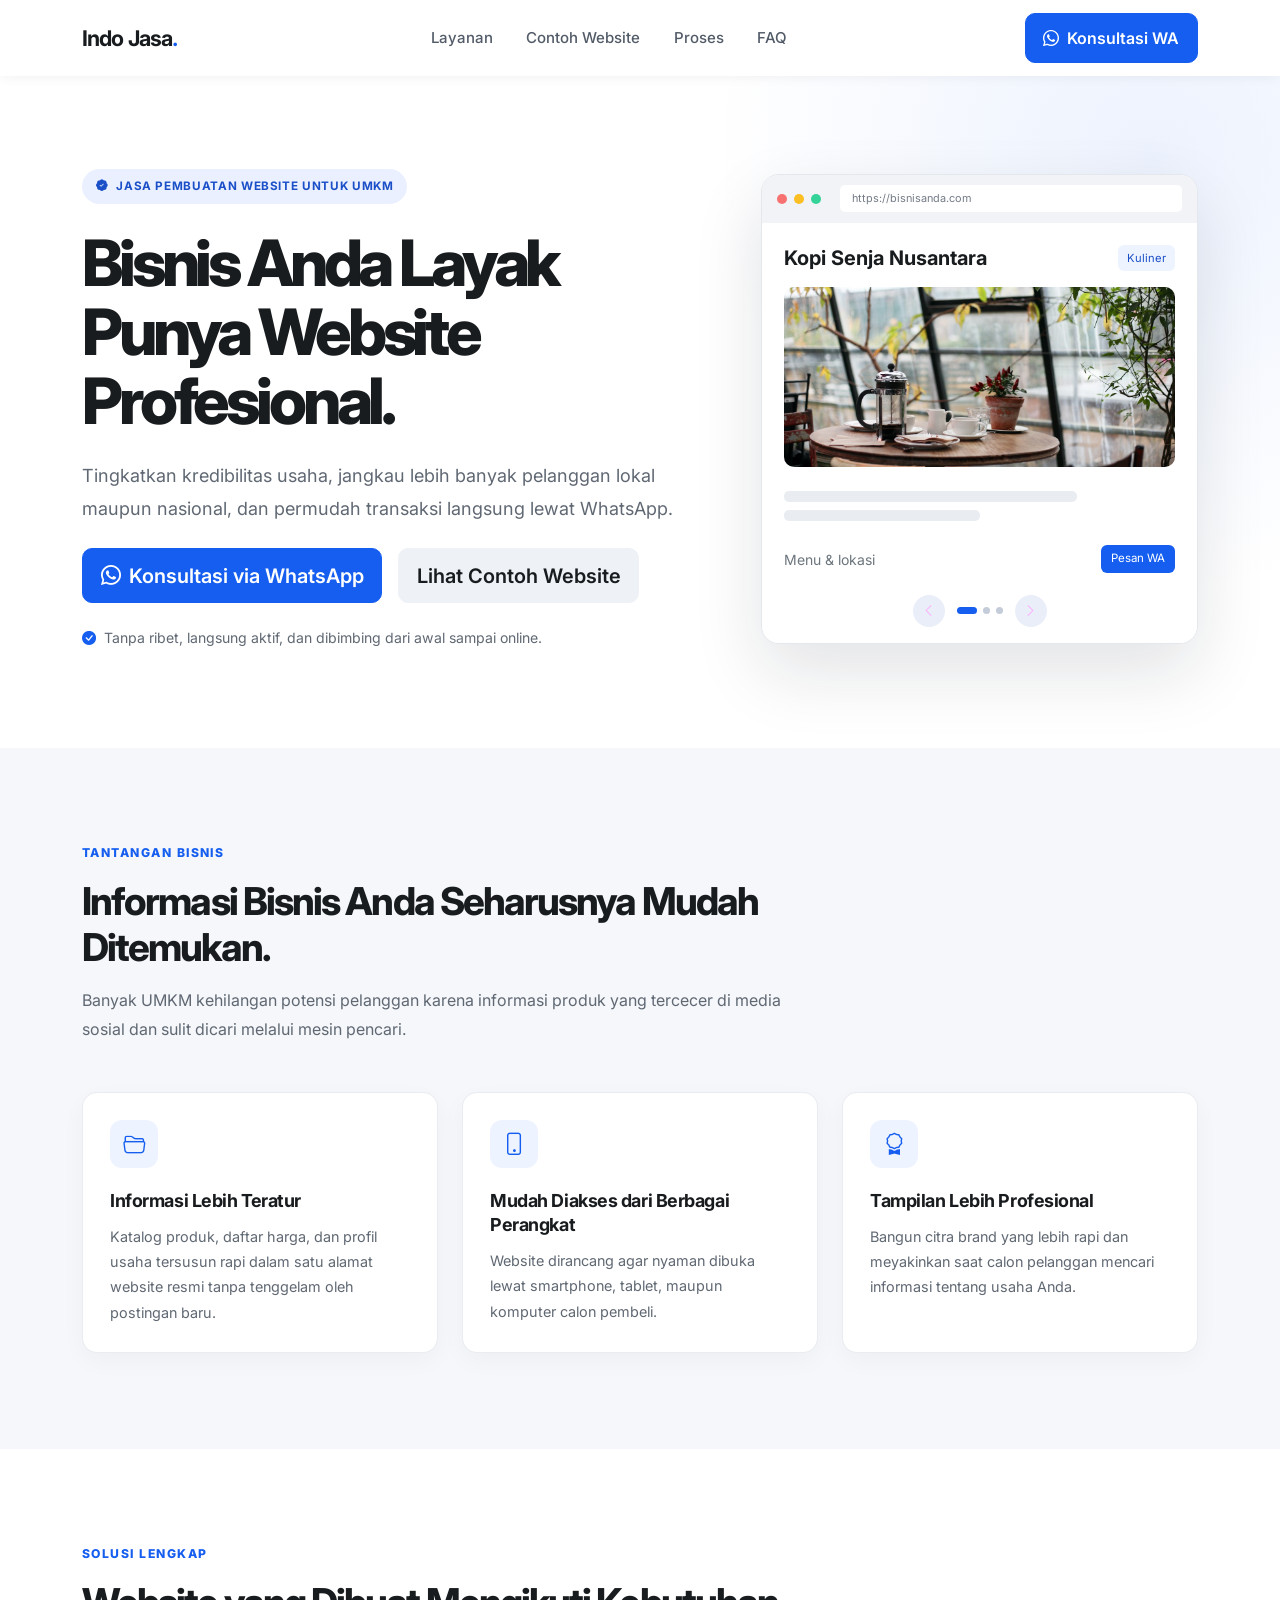
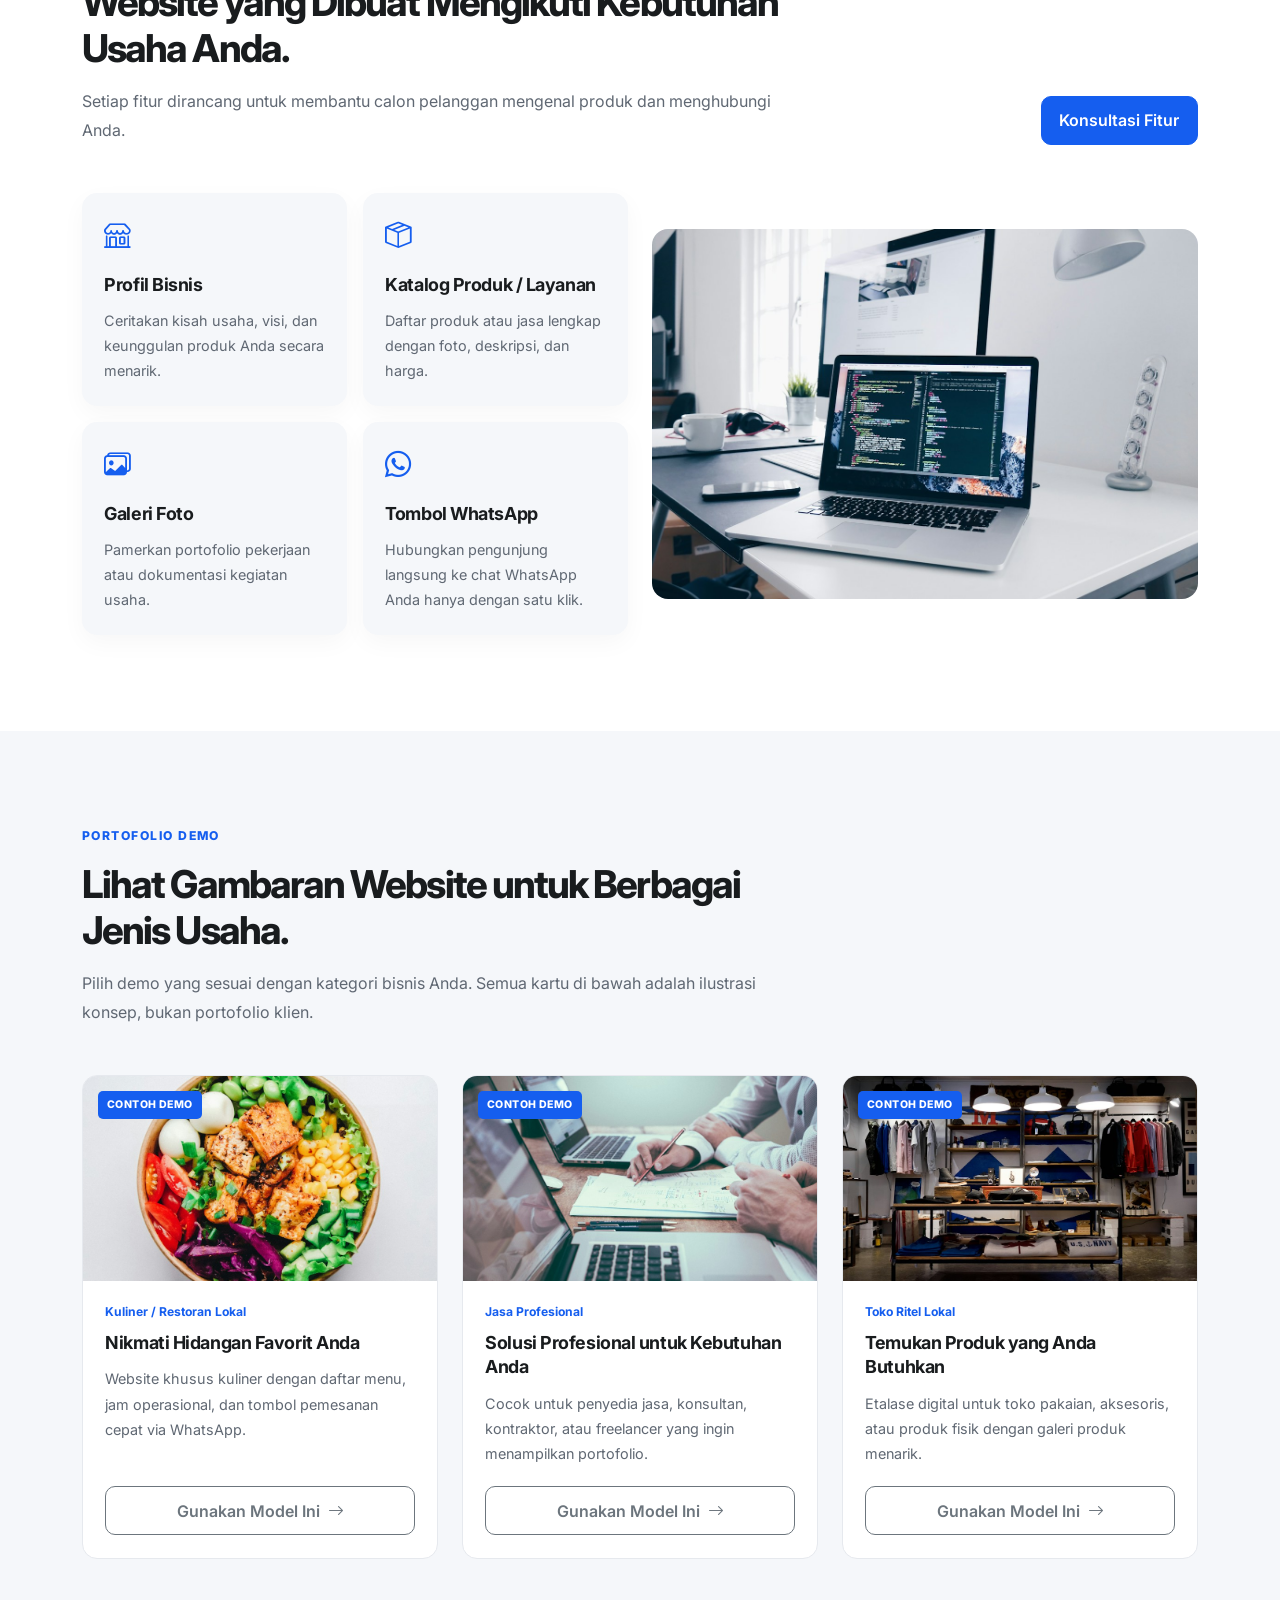
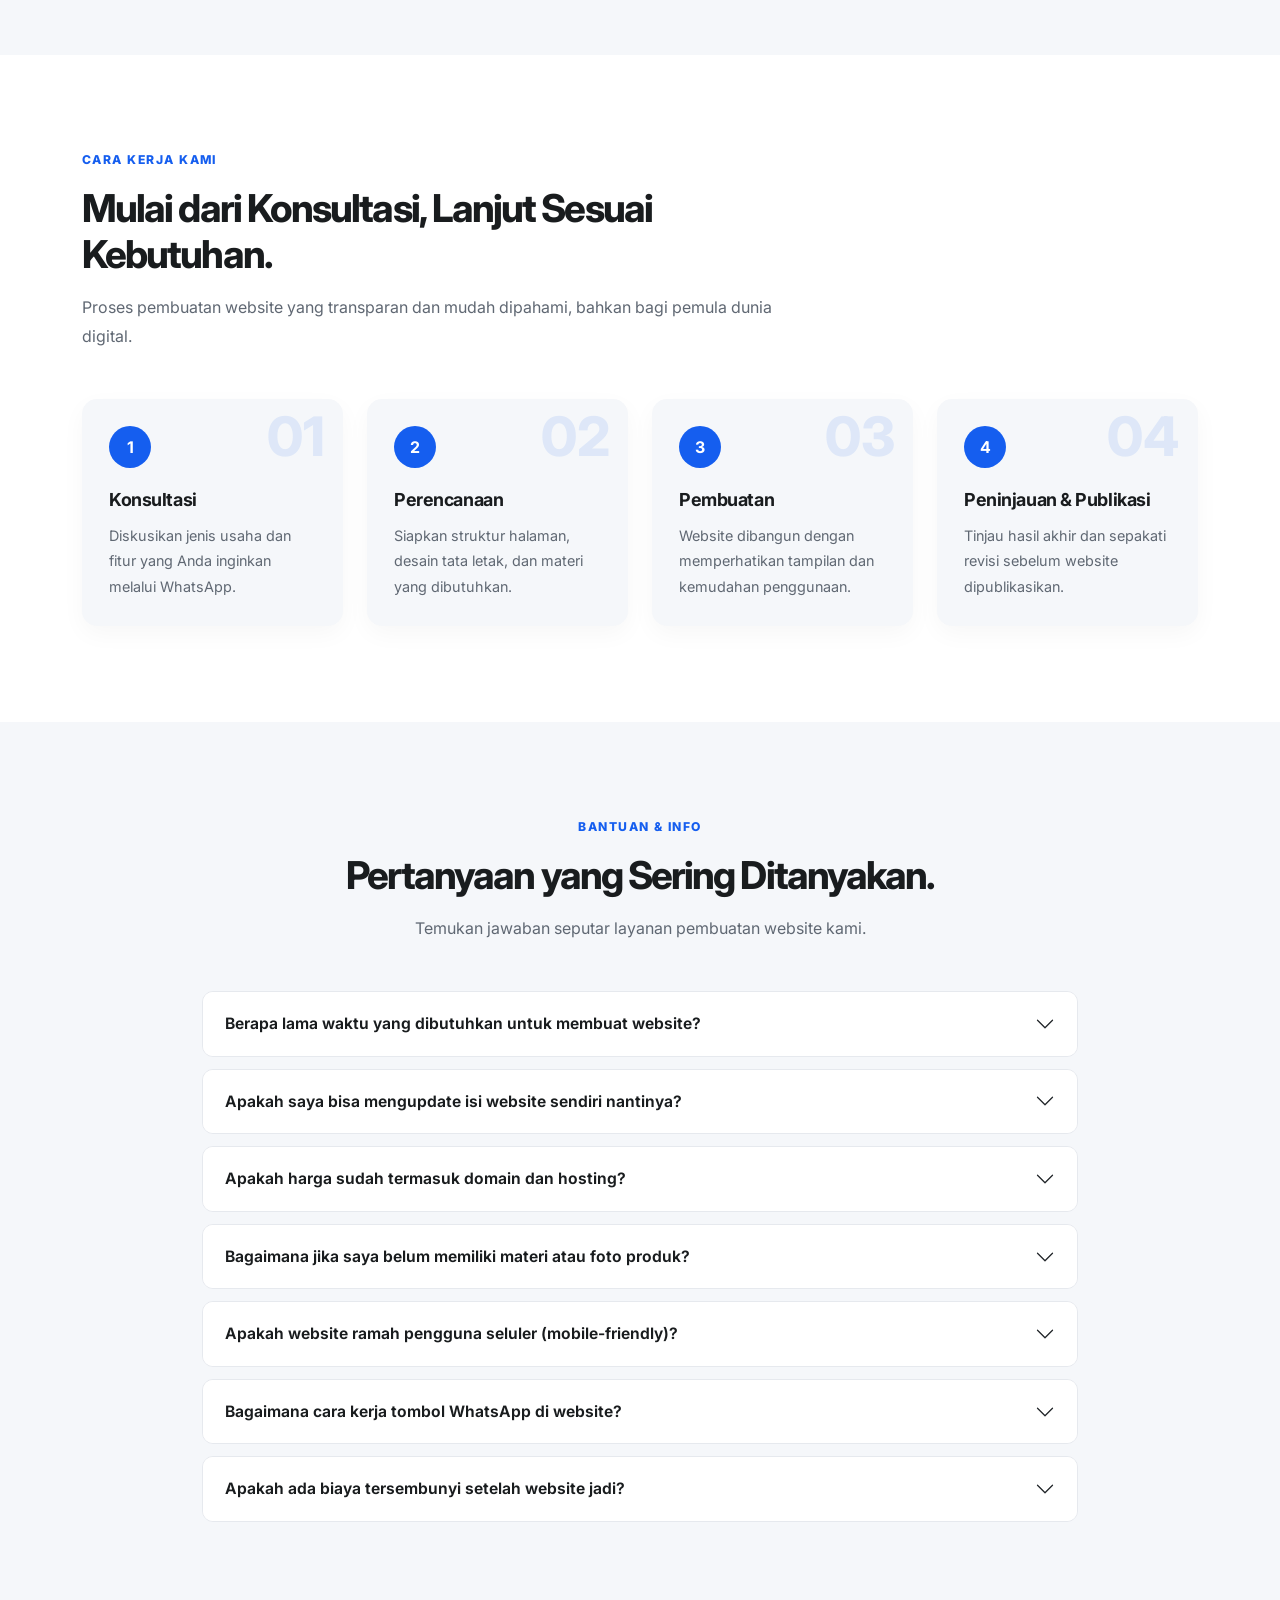
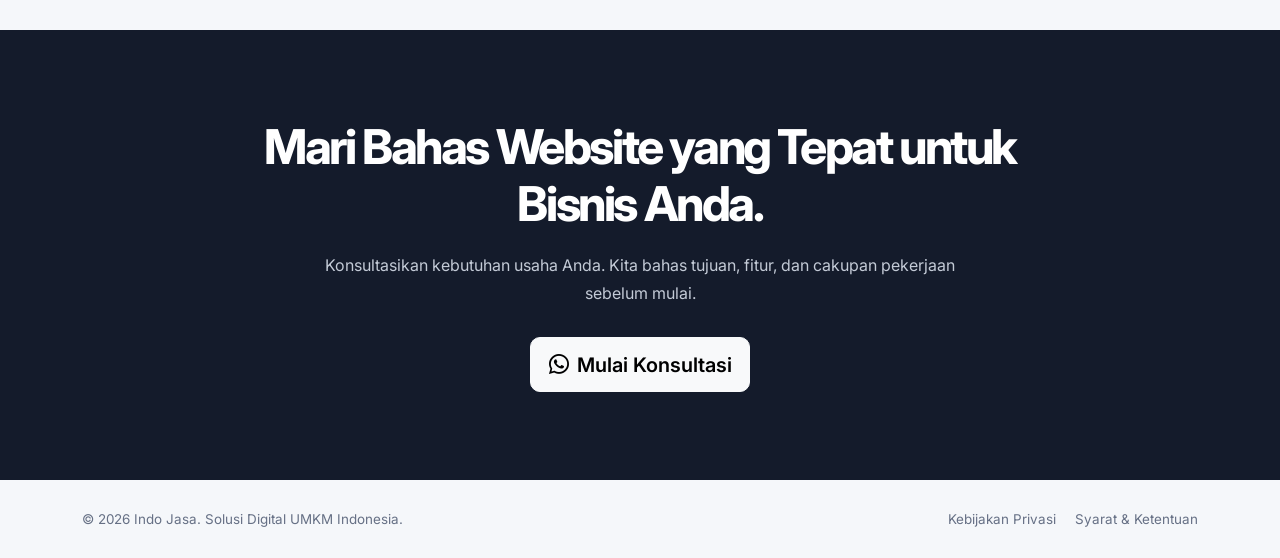
==== index.html @ eb21eb35 "Add INDOJASAWEB website" ====
<!doctype html>
<html lang="id">
<head>
  <meta charset="utf-8">
  <meta name="viewport" content="width=device-width, initial-scale=1">
  <meta name="description" content="Jasa pembuatan website profesional untuk UMKM dan bisnis lokal. Tampilkan profil usaha, katalog produk, dan terima pertanyaan pelanggan melalui WhatsApp.">
  <meta name="theme-color" content="#111827">
  <meta name="robots" content="index,follow">
  <title>Indo Jasa Website | Website Profesional untuk UMKM</title>
  <link rel="preconnect" href="https://fonts.googleapis.com">
  <link rel="preconnect" href="https://fonts.gstatic.com" crossorigin>
  <link href="https://fonts.googleapis.com/css2?family=Inter:wght@400;500;600;700;800&display=swap" rel="stylesheet">
  <link href="https://cdn.jsdelivr.net/npm/bootstrap@5.3.3/dist/css/bootstrap.min.css" rel="stylesheet">
  <link href="https://cdn.jsdelivr.net/npm/bootstrap-icons@1.11.3/font/bootstrap-icons.min.css" rel="stylesheet">
  <link href="assets/css/style.css" rel="stylesheet">
  <link href="assets/css/animations.css" rel="stylesheet">
</head>
<body>
  <nav class="navbar navbar-expand-lg fixed-top site-navbar">
    <div class="container">
      <a class="navbar-brand fw-bold" href="#beranda">Indo Jasa<span class="brand-dot">.</span></a>
      <button class="navbar-toggler" type="button" data-bs-toggle="collapse" data-bs-target="#mainNav" aria-controls="mainNav" aria-expanded="false" aria-label="Buka menu navigasi">
        <span class="navbar-toggler-icon"></span>
      </button>
      <div class="collapse navbar-collapse" id="mainNav">
        <ul class="navbar-nav mx-auto my-3 my-lg-0">
          <li class="nav-item"><a class="nav-link" href="#layanan">Layanan</a></li>
          <li class="nav-item"><a class="nav-link" href="#contoh-website">Contoh Website</a></li>
          <li class="nav-item"><a class="nav-link" href="#proses">Proses</a></li>
          <li class="nav-item"><a class="nav-link" href="#faq">FAQ</a></li>
        </ul>
        <a class="btn btn-primary-custom" href="#kontak" data-whatsapp="Halo Indo Jasa Website, saya ingin berkonsultasi tentang pembuatan website."><i class="bi bi-whatsapp me-2"></i>Konsultasi WA</a>
      </div>
    </div>
  </nav>

  <main>
    <section class="hero-section" id="beranda">
      <div class="container">
        <div class="row align-items-center g-5">
          <div class="col-lg-7">
            <div class="eyebrow mb-4"><i class="bi bi-patch-check-fill me-2"></i>JASA PEMBUATAN WEBSITE UNTUK UMKM</div>
            <h1 class="display-title mb-4">Bisnis Anda Layak Punya Website Profesional.</h1>
            <p class="lead-copy mb-4">Tingkatkan kredibilitas usaha, jangkau lebih banyak pelanggan lokal maupun nasional, dan permudah transaksi langsung lewat WhatsApp.</p>
            <div class="d-flex flex-column flex-sm-row gap-3">
              <a class="btn btn-primary-custom btn-lg" href="#kontak" data-whatsapp="Halo Indo Jasa Website, saya ingin berkonsultasi tentang pembuatan website untuk bisnis saya."><i class="bi bi-whatsapp me-2"></i>Konsultasi via WhatsApp</a>
              <a class="btn btn-light-custom btn-lg" href="#contoh-website">Lihat Contoh Website</a>
            </div>
            <p class="small-note mt-4 mb-0"><i class="bi bi-check-circle-fill me-2"></i>Tanpa ribet, langsung aktif, dan dibimbing dari awal sampai online.</p>
          </div>
          <div class="col-lg-5">
            <div class="browser-card">
              <div class="browser-top"><span></span><span></span><span></span><div class="browser-address">https://bisnisanda.com</div></div>
              <div id="heroShowcase" class="carousel slide carousel-fade hero-carousel" data-bs-ride="false" aria-label="Contoh tampilan website">
                <div class="carousel-inner">
                  <div class="carousel-item active">
                    <div class="business-preview">
                      <div class="d-flex align-items-center justify-content-between gap-2 mb-3"><h2 class="h5 fw-bold mb-0">Kopi Senja Nusantara</h2><span class="mini-tag">Kuliner</span></div>
                      <img class="preview-image" src="assets/images/hero/hero-coffee.jpg" alt="Contoh tampilan website kedai kopi" fetchpriority="high">
                      <div class="skeleton-line w-75 mt-4"></div><div class="skeleton-line w-50 mt-2"></div>
                      <div class="d-flex justify-content-between align-items-center mt-4 small text-secondary"><span>Menu & lokasi</span><span class="mini-button">Pesan WA</span></div>
                    </div>
                  </div>
                  <div class="carousel-item">
                    <div class="business-preview">
                      <div class="d-flex align-items-center justify-content-between gap-2 mb-3"><h2 class="h5 fw-bold mb-0">Ruang Karya Studio</h2><span class="mini-tag">Jasa</span></div>
                      <img class="preview-image" src="assets/images/services/website-workspace.jpg" alt="Contoh visual website jasa profesional" loading="lazy">
                      <div class="skeleton-line w-75 mt-4"></div><div class="skeleton-line w-50 mt-2"></div>
                      <div class="d-flex justify-content-between align-items-center mt-4 small text-secondary"><span>Profil & portofolio</span><span class="mini-button">Hubungi</span></div>
                    </div>
                  </div>
                  <div class="carousel-item">
                    <div class="business-preview">
                      <div class="d-flex align-items-center justify-content-between gap-2 mb-3"><h2 class="h5 fw-bold mb-0">Toko Pilihan</h2><span class="mini-tag">Ritel</span></div>
                      <img class="preview-image" src="assets/images/portfolio/demo-ritel.jpg" alt="Contoh visual website toko ritel" loading="lazy">
                      <div class="skeleton-line w-75 mt-4"></div><div class="skeleton-line w-50 mt-2"></div>
                      <div class="d-flex justify-content-between align-items-center mt-4 small text-secondary"><span>Katalog produk</span><span class="mini-button">Lihat Produk</span></div>
                    </div>
                  </div>
                </div>
                <div class="hero-carousel-controls" aria-label="Kontrol slide">
                  <button class="carousel-control-prev" type="button" data-bs-target="#heroShowcase" data-bs-slide="prev" aria-label="Slide sebelumnya"><span class="carousel-control-prev-icon" aria-hidden="true"></span></button>
                  <div class="carousel-indicators">
                    <button type="button" data-bs-target="#heroShowcase" data-bs-slide-to="0" class="active" aria-current="true" aria-label="Slide 1"></button>
                    <button type="button" data-bs-target="#heroShowcase" data-bs-slide-to="1" aria-label="Slide 2"></button>
                    <button type="button" data-bs-target="#heroShowcase" data-bs-slide-to="2" aria-label="Slide 3"></button>
                  </div>
                  <button class="carousel-control-next" type="button" data-bs-target="#heroShowcase" data-bs-slide="next" aria-label="Slide berikutnya"><span class="carousel-control-next-icon" aria-hidden="true"></span></button>
                </div>
              </div>
            </div>
          </div>
        </div>
      </div>
    </section>

    <section class="section section-muted" id="masalah">
      <div class="container">
        <div class="section-heading mb-5">
          <span class="section-kicker">TANTANGAN BISNIS</span>
          <h2>Informasi Bisnis Anda Seharusnya Mudah Ditemukan.</h2>
          <p>Banyak UMKM kehilangan potensi pelanggan karena informasi produk yang tercecer di media sosial dan sulit dicari melalui mesin pencari.</p>
        </div>
        <div class="row g-4">
          <div class="col-md-4"><article class="feature-card h-100"><div class="feature-icon"><i class="bi bi-folder2-open"></i></div><h3>Informasi Lebih Teratur</h3><p>Katalog produk, daftar harga, dan profil usaha tersusun rapi dalam satu alamat website resmi tanpa tenggelam oleh postingan baru.</p></article></div>
          <div class="col-md-4"><article class="feature-card h-100"><div class="feature-icon"><i class="bi bi-phone"></i></div><h3>Mudah Diakses dari Berbagai Perangkat</h3><p>Website dirancang agar nyaman dibuka lewat smartphone, tablet, maupun komputer calon pembeli.</p></article></div>
          <div class="col-md-4"><article class="feature-card h-100"><div class="feature-icon"><i class="bi bi-award"></i></div><h3>Tampilan Lebih Profesional</h3><p>Bangun citra brand yang lebih rapi dan meyakinkan saat calon pelanggan mencari informasi tentang usaha Anda.</p></article></div>
        </div>
      </div>
    </section>

    <section class="section" id="layanan">
      <div class="container">
        <div class="d-flex flex-column flex-md-row justify-content-between align-items-md-end gap-4 mb-5">
          <div class="section-heading mb-0"><span class="section-kicker">SOLUSI LENGKAP</span><h2>Website yang Dibuat Mengikuti Kebutuhan Usaha Anda.</h2><p>Setiap fitur dirancang untuk membantu calon pelanggan mengenal produk dan menghubungi Anda.</p></div>
          <a class="btn btn-primary-custom flex-shrink-0" href="#kontak" data-whatsapp="Halo Indo Jasa, saya ingin tahu lebih lanjut tentang fitur pembuatan website.">Konsultasi Fitur</a>
        </div>
        <div class="row align-items-center g-4">
          <div class="col-lg-6"><div class="row g-3">
            <div class="col-sm-6"><article class="service-card h-100"><i class="bi bi-shop"></i><h3>Profil Bisnis</h3><p>Ceritakan kisah usaha, visi, dan keunggulan produk Anda secara menarik.</p></article></div>
            <div class="col-sm-6"><article class="service-card h-100"><i class="bi bi-box-seam"></i><h3>Katalog Produk / Layanan</h3><p>Daftar produk atau jasa lengkap dengan foto, deskripsi, dan harga.</p></article></div>
            <div class="col-sm-6"><article class="service-card h-100"><i class="bi bi-images"></i><h3>Galeri Foto</h3><p>Pamerkan portofolio pekerjaan atau dokumentasi kegiatan usaha.</p></article></div>
            <div class="col-sm-6"><article class="service-card h-100"><i class="bi bi-whatsapp"></i><h3>Tombol WhatsApp</h3><p>Hubungkan pengunjung langsung ke chat WhatsApp Anda hanya dengan satu klik.</p></article></div>
          </div></div>
          <div class="col-lg-6"><div class="service-image-wrap"><img src="assets/images/services/website-workspace.jpg" alt="Laptop menampilkan pekerjaan pengembangan website" loading="lazy"></div></div>
        </div>
      </div>
    </section>

    <section class="section section-muted" id="contoh-website">
      <div class="container">
        <div class="section-heading mb-5"><span class="section-kicker">PORTOFOLIO DEMO</span><h2>Lihat Gambaran Website untuk Berbagai Jenis Usaha.</h2><p>Pilih demo yang sesuai dengan kategori bisnis Anda. Semua kartu di bawah adalah ilustrasi konsep, bukan portofolio klien.</p></div>
        <div class="row g-4">
          <div class="col-md-6 col-lg-4"><article class="demo-card h-100"><div class="demo-image"><img src="assets/images/portfolio/demo-kuliner.jpg" alt="Hidangan makanan untuk contoh website kuliner" loading="lazy"><span class="demo-label">CONTOH DEMO</span></div><div class="demo-body"><span class="demo-category">Kuliner / Restoran Lokal</span><h3>Nikmati Hidangan Favorit Anda</h3><p>Website khusus kuliner dengan daftar menu, jam operasional, dan tombol pemesanan cepat via WhatsApp.</p><a class="btn btn-outline-secondary w-100 mt-auto" href="#kontak" data-whatsapp="Halo, saya tertarik membuat website untuk usaha Kuliner / Restoran saya.">Gunakan Model Ini <i class="bi bi-arrow-right ms-1"></i></a></div></article></div>
          <div class="col-md-6 col-lg-4"><article class="demo-card h-100"><div class="demo-image"><img src="assets/images/portfolio/demo-jasa.jpg" alt="Meja kerja profesional untuk contoh website jasa" loading="lazy"><span class="demo-label">CONTOH DEMO</span></div><div class="demo-body"><span class="demo-category">Jasa Profesional</span><h3>Solusi Profesional untuk Kebutuhan Anda</h3><p>Cocok untuk penyedia jasa, konsultan, kontraktor, atau freelancer yang ingin menampilkan portofolio.</p><a class="btn btn-outline-secondary w-100 mt-auto" href="#kontak" data-whatsapp="Halo, saya tertarik membuat website untuk usaha Jasa Profesional saya.">Gunakan Model Ini <i class="bi bi-arrow-right ms-1"></i></a></div></article></div>
          <div class="col-md-6 col-lg-4"><article class="demo-card h-100"><div class="demo-image"><img src="assets/images/portfolio/demo-ritel.jpg" alt="Interior toko pakaian untuk contoh website ritel" loading="lazy"><span class="demo-label">CONTOH DEMO</span></div><div class="demo-body"><span class="demo-category">Toko Ritel Lokal</span><h3>Temukan Produk yang Anda Butuhkan</h3><p>Etalase digital untuk toko pakaian, aksesoris, atau produk fisik dengan galeri produk menarik.</p><a class="btn btn-outline-secondary w-100 mt-auto" href="#kontak" data-whatsapp="Halo, saya tertarik membuat website untuk usaha Toko Ritel Lokal saya.">Gunakan Model Ini <i class="bi bi-arrow-right ms-1"></i></a></div></article></div>
        </div>
      </div>
    </section>

    <section class="section" id="proses">
      <div class="container">
        <div class="section-heading mb-5"><span class="section-kicker">CARA KERJA KAMI</span><h2>Mulai dari Konsultasi, Lanjut Sesuai Kebutuhan.</h2><p>Proses pembuatan website yang transparan dan mudah dipahami, bahkan bagi pemula dunia digital.</p></div>
        <div class="row g-4">
          <div class="col-sm-6 col-lg-3"><article class="process-card h-100"><span class="process-number">01</span><div class="step-icon">1</div><h3>Konsultasi</h3><p>Diskusikan jenis usaha dan fitur yang Anda inginkan melalui WhatsApp.</p></article></div>
          <div class="col-sm-6 col-lg-3"><article class="process-card h-100"><span class="process-number">02</span><div class="step-icon">2</div><h3>Perencanaan</h3><p>Siapkan struktur halaman, desain tata letak, dan materi yang dibutuhkan.</p></article></div>
          <div class="col-sm-6 col-lg-3"><article class="process-card h-100"><span class="process-number">03</span><div class="step-icon">3</div><h3>Pembuatan</h3><p>Website dibangun dengan memperhatikan tampilan dan kemudahan penggunaan.</p></article></div>
          <div class="col-sm-6 col-lg-3"><article class="process-card h-100"><span class="process-number">04</span><div class="step-icon">4</div><h3>Peninjauan & Publikasi</h3><p>Tinjau hasil akhir dan sepakati revisi sebelum website dipublikasikan.</p></article></div>
        </div>
      </div>
    </section>

    <section class="section section-muted" id="faq">
      <div class="container faq-container">
        <div class="section-heading text-center mx-auto mb-5"><span class="section-kicker">BANTUAN & INFO</span><h2>Pertanyaan yang Sering Ditanyakan.</h2><p>Temukan jawaban seputar layanan pembuatan website kami.</p></div>
        <div class="accordion custom-accordion" id="faqAccordion">
          <div class="accordion-item"><h3 class="accordion-header"><button class="accordion-button collapsed" type="button" data-bs-toggle="collapse" data-bs-target="#faqOne" aria-expanded="false" aria-controls="faqOne">Berapa lama waktu yang dibutuhkan untuk membuat website?</button></h3><div id="faqOne" class="accordion-collapse collapse" data-bs-parent="#faqAccordion"><div class="accordion-body">Waktu pengerjaan dapat berbeda tergantung kelengkapan materi seperti foto dan teks serta kerumitan fitur yang diminta. Estimasi final akan disampaikan saat konsultasi.</div></div></div>
          <div class="accordion-item"><h3 class="accordion-header"><button class="accordion-button collapsed" type="button" data-bs-toggle="collapse" data-bs-target="#faqTwo" aria-expanded="false" aria-controls="faqTwo">Apakah saya bisa mengupdate isi website sendiri nantinya?</button></h3><div id="faqTwo" class="accordion-collapse collapse" data-bs-parent="#faqAccordion"><div class="accordion-body">Bisa atau tidaknya pengelolaan mandiri bergantung pada jenis website dan sistem yang disepakati. Bahas kebutuhan ini sebelum pengerjaan dimulai.</div></div></div>
          <div class="accordion-item"><h3 class="accordion-header"><button class="accordion-button collapsed" type="button" data-bs-toggle="collapse" data-bs-target="#faqThree" aria-expanded="false" aria-controls="faqThree">Apakah harga sudah termasuk domain dan hosting?</button></h3><div id="faqThree" class="accordion-collapse collapse" data-bs-parent="#faqAccordion"><div class="accordion-body">Cakupan domain, hosting, dan biaya perpanjangan mengikuti paket yang ditawarkan. Minta rincian biaya sebelum menyetujui pengerjaan.</div></div></div>
          <div class="accordion-item"><h3 class="accordion-header"><button class="accordion-button collapsed" type="button" data-bs-toggle="collapse" data-bs-target="#faqFour" aria-expanded="false" aria-controls="faqFour">Bagaimana jika saya belum memiliki materi atau foto produk?</button></h3><div id="faqFour" class="accordion-collapse collapse" data-bs-parent="#faqAccordion"><div class="accordion-body">Materi yang tersedia bisa dibahas saat konsultasi. Pastikan penggunaan foto dan teks memiliki izin yang sesuai dan mencerminkan bisnis Anda.</div></div></div>
          <div class="accordion-item"><h3 class="accordion-header"><button class="accordion-button collapsed" type="button" data-bs-toggle="collapse" data-bs-target="#faqFive" aria-expanded="false" aria-controls="faqFive">Apakah website ramah pengguna seluler (mobile-friendly)?</button></h3><div id="faqFive" class="accordion-collapse collapse" data-bs-parent="#faqAccordion"><div class="accordion-body">Desain halaman ini menggunakan grid responsif Bootstrap agar susunan konten menyesuaikan ukuran layar. Hasil akhir tetap perlu diuji di perangkat target.</div></div></div>
          <div class="accordion-item"><h3 class="accordion-header"><button class="accordion-button collapsed" type="button" data-bs-toggle="collapse" data-bs-target="#faqSix" aria-expanded="false" aria-controls="faqSix">Bagaimana cara kerja tombol WhatsApp di website?</button></h3><div id="faqSix" class="accordion-collapse collapse" data-bs-parent="#faqAccordion"><div class="accordion-body">Tombol akan membuka WhatsApp dengan pesan awal setelah nomor bisnis yang valid dikonfigurasi di file JavaScript.</div></div></div>
          <div class="accordion-item"><h3 class="accordion-header"><button class="accordion-button collapsed" type="button" data-bs-toggle="collapse" data-bs-target="#faqSeven" aria-expanded="false" aria-controls="faqSeven">Apakah ada biaya tersembunyi setelah website jadi?</button></h3><div id="faqSeven" class="accordion-collapse collapse" data-bs-parent="#faqAccordion"><div class="accordion-body">Rincian biaya, dukungan, dan perpanjangan perlu disepakati secara tertulis sebelum proyek dimulai agar tidak ada salah paham.</div></div></div>
        </div>
      </div>
    </section>

    <section class="contact-section" id="kontak">
      <div class="container text-center">
        <h2>Mari Bahas Website yang Tepat untuk Bisnis Anda.</h2>
        <p>Konsultasikan kebutuhan usaha Anda. Kita bahas tujuan, fitur, dan cakupan pekerjaan sebelum mulai.</p>
        <a class="btn btn-light btn-lg" href="#" data-whatsapp="Halo Indo Jasa, saya ingin mulai berkonsultasi mengenai pembuatan website bisnis saya."><i class="bi bi-whatsapp me-2"></i>Mulai Konsultasi</a>
      </div>
    </section>
  </main>

  <footer class="site-footer">
    <div class="container d-flex flex-column flex-md-row justify-content-between align-items-center gap-3">
      <p class="mb-0">© <span id="current-year"></span> Indo Jasa. Solusi Digital UMKM Indonesia.</p>
      <div class="footer-links"><span>Kebijakan Privasi</span><span>Syarat &amp; Ketentuan</span></div>
    </div>
  </footer>

  <script src="https://cdn.jsdelivr.net/npm/bootstrap@5.3.3/dist/js/bootstrap.bundle.min.js"></script>
  <script src="assets/js/main.js"></script>
  <script src="assets/js/carousel.js"></script>
  <script src="assets/js/animations.js"></script>
</body>
</html>
---- assets/css/style.css ----
:root{--ink:#191c1e;--muted:#606873;--blue:#155eef;--blue-dark:#1049bd;--pale:#f3f5f8;--line:#e6e9ee;--navy:#141b2b}
*{box-sizing:border-box}html{scroll-behavior:smooth;scroll-padding-top:90px}body{font-family:Inter,system-ui,sans-serif;color:var(--ink);padding-top:76px}section[id]{scroll-margin-top:90px}.site-navbar{background:rgba(255,255,255,.92);backdrop-filter:blur(18px);box-shadow:0 1px 12px rgba(16,24,40,.06);min-height:76px}.navbar-brand{font-size:1.35rem;letter-spacing:-.04em;color:var(--ink)}.brand-dot{color:var(--blue)}.navbar-nav{gap:1.1rem}.navbar-nav .nav-link{font-size:.94rem;font-weight:500;color:#525b68}.navbar-nav .nav-link:hover{color:var(--blue)}.navbar-toggler{border:0;box-shadow:none!important}.btn{border-radius:10px;font-weight:600;padding:.72rem 1.1rem}.btn-primary-custom{background:var(--blue);color:#fff;border:1px solid var(--blue)}.btn-primary-custom:hover,.btn-primary-custom:focus{background:var(--blue-dark);border-color:var(--blue-dark);color:#fff}.btn-light-custom{background:#eef1f5;border:1px solid #eef1f5;color:var(--ink)}.btn-light-custom:hover{background:#e1e6ed;color:var(--ink)}.hero-section{padding:5.8rem 0 6.2rem;background:radial-gradient(circle at 90% 12%,rgba(21,94,239,.08),transparent 34%),#fff}.eyebrow{display:inline-flex;align-items:center;background:#eaf0ff;color:#1b4fc8;padding:.55rem .85rem;border-radius:999px;font-size:.73rem;font-weight:700;letter-spacing:.055em}.display-title{font-size:clamp(2.55rem,5vw,4.35rem);line-height:1.08;letter-spacing:-.065em;font-weight:800;max-width:780px}.lead-copy{font-size:1.13rem;line-height:1.8;color:var(--muted);max-width:620px}.small-note{color:var(--muted);font-size:.88rem}.small-note i{color:var(--blue)}.browser-card{background:white;border:1px solid #e4e7ec;border-radius:18px;overflow:hidden;box-shadow:0 28px 70px rgba(17,24,39,.12);transform:rotate(.5deg)}.browser-top{height:48px;background:#f1f3f6;display:flex;align-items:center;gap:7px;padding:0 15px}.browser-top>span{width:10px;height:10px;border-radius:50%;background:#f87171}.browser-top>span:nth-child(2){background:#fbbf24}.browser-top>span:nth-child(3){background:#34d399}.browser-address{margin-left:12px;background:white;color:#737b87;border-radius:5px;padding:5px 12px;font-size:.68rem;flex:1}.business-preview{padding:22px}.mini-tag{background:#edf3ff;color:#1b4fc8;padding:5px 9px;border-radius:6px;font-size:.7rem;white-space:nowrap}.preview-image{width:100%;height:180px;object-fit:cover;border-radius:10px}.skeleton-line{height:11px;background:#e9edf2;border-radius:5px}.mini-button{background:var(--blue);color:#fff;padding:5px 10px;border-radius:6px;font-size:.72rem}.section{padding:6rem 0}.section-muted{background:#f5f7fa}.section-heading{max-width:700px}.section-kicker{display:block;color:var(--blue);font-size:.76rem;font-weight:800;letter-spacing:.12em;margin-bottom:1rem}.section-heading h2{font-size:clamp(1.9rem,3vw,2.65rem);font-weight:750;letter-spacing:-.05em;line-height:1.2;margin-bottom:1rem}.section-heading p{font-size:1rem;line-height:1.8;color:var(--muted);margin-bottom:0}.feature-card,.service-card,.process-card{background:#fff;border:1px solid rgba(230,233,238,.85);border-radius:15px;padding:1.7rem;box-shadow:0 8px 24px rgba(17,24,39,.035)}.feature-icon{width:48px;height:48px;border-radius:12px;background:#edf3ff;color:var(--blue);display:grid;place-items:center;font-size:1.4rem;margin-bottom:1.3rem}.feature-card h3,.service-card h3,.process-card h3,.demo-body h3{font-size:1.12rem;font-weight:700;letter-spacing:-.025em;line-height:1.35;margin-bottom:.7rem}.feature-card p,.service-card p,.process-card p,.demo-body p{font-size:.9rem;line-height:1.75;color:var(--muted);margin-bottom:0}.service-card{background:#f5f7fa;border:0;padding:1.4rem}.service-card>i{font-size:1.65rem;color:var(--blue);display:inline-block;margin-bottom:1.1rem}.service-image-wrap{border-radius:16px;overflow:hidden;min-height:370px;background:#e9edf2}.service-image-wrap img{width:100%;height:100%;min-height:370px;object-fit:cover;display:block}.demo-card{background:white;border:1px solid var(--line);border-radius:15px;overflow:hidden;display:flex;flex-direction:column;transition:transform .2s ease,box-shadow .2s ease}.demo-card:hover{transform:translateY(-4px);box-shadow:0 16px 36px rgba(17,24,39,.09)}.demo-image{height:205px;position:relative;background:#e8ecf1}.demo-image img{width:100%;height:100%;object-fit:cover}.demo-label{position:absolute;left:15px;top:15px;background:var(--blue);color:white;border-radius:5px;padding:6px 9px;font-size:.66rem;font-weight:800;letter-spacing:.04em}.demo-body{padding:1.4rem;display:flex;flex-direction:column;align-items:stretch;flex:1}.demo-category{font-size:.76rem;color:var(--blue);font-weight:700;margin-bottom:.6rem}.demo-body p{margin-bottom:1.25rem;flex:1}.process-card{position:relative;background:#f5f7fa;border:0;overflow:hidden}.process-number{position:absolute;right:18px;top:10px;font-size:3.4rem;line-height:1;font-weight:800;color:rgba(21,94,239,.1)}.step-icon{position:relative;display:grid;place-items:center;width:42px;height:42px;border-radius:50%;background:var(--blue);color:white;font-weight:700;margin-bottom:1.25rem}.faq-container{max-width:900px}.custom-accordion .accordion-item{border:1px solid var(--line);border-radius:11px!important;overflow:hidden;margin-bottom:12px;background:#fff}.custom-accordion .accordion-button{font-size:.98rem;font-weight:650;line-height:1.5;padding:1.25rem 1.4rem;box-shadow:none!important;background:white;color:var(--ink)}.custom-accordion .accordion-button:not(.collapsed){color:var(--blue);background:#fff}.custom-accordion .accordion-body{color:var(--muted);line-height:1.8;padding:0 1.4rem 1.35rem}.contact-section{padding:5.5rem 0;background:var(--navy);color:white}.contact-section h2{font-size:clamp(2rem,4vw,3rem);font-weight:750;letter-spacing:-.05em;max-width:800px;margin:0 auto 1.1rem}.contact-section p{max-width:640px;margin:0 auto 1.8rem;color:#c3cad6;line-height:1.8}.site-footer{padding:1.8rem 0;background:#f5f7fa;color:#667085;font-size:.84rem}.footer-links{display:flex;gap:1.2rem}.footer-links span{color:#667085}@media(max-width:767.98px){body{padding-top:70px}.site-navbar{min-height:70px}.hero-section{padding:4rem 0}.section{padding:4.2rem 0}.display-title{font-size:clamp(2.35rem,10vw,3.2rem)}.lead-copy{font-size:1rem}.browser-card{transform:none}.preview-image{height:160px}.service-image-wrap,.service-image-wrap img{min-height:260px}.contact-section{padding:4.3rem 0}}@media(prefers-reduced-motion:reduce){html{scroll-behavior:auto}*,*::before,*::after{transition:none!important;animation:none!important}}
---- assets/css/animations.css ----
/* Interaksi visual ringan. Tidak menyembunyikan konten jika JavaScript mati. */
.hero-carousel .carousel-inner{border-radius:0 0 15px 15px}
.hero-carousel .carousel-item{transition:transform .65s ease-in-out,opacity .65s ease-in-out}
.hero-carousel-controls{display:flex;align-items:center;justify-content:center;gap:12px;padding:0 0 16px;background:#fff}
.hero-carousel-controls .carousel-control-prev,.hero-carousel-controls .carousel-control-next{position:static;width:32px;height:32px;flex:0 0 32px;background:#e9eef8;border-radius:50%;opacity:1}
.hero-carousel-controls .carousel-control-prev-icon,.hero-carousel-controls .carousel-control-next-icon{width:13px;height:13px;filter:invert(19%) sepia(70%) saturate(1800%) hue-rotate(210deg)}
.hero-carousel-controls .carousel-indicators{position:static;display:flex;gap:6px;margin:0;width:auto}
.hero-carousel-controls .carousel-indicators [data-bs-target]{width:7px;height:7px;border:0;border-radius:50%;margin:0;background:#c4ccda;opacity:1}
.hero-carousel-controls .carousel-indicators .active{background:var(--blue);width:20px;border-radius:999px}
[data-reveal]{opacity:0;transform:translateY(22px);transition:opacity .7s ease,transform .7s cubic-bezier(.2,.7,.2,1)}
[data-reveal="zoom"]{transform:translateY(12px) scale(.975)}
[data-reveal].is-visible{opacity:1;transform:translateY(0) scale(1)}
.reveal-stagger>*{transition-delay:var(--reveal-delay,0ms)}
.feature-card,.service-card,.process-card{transition:transform .25s ease,box-shadow .25s ease}
.feature-card:hover,.service-card:hover,.process-card:hover{transform:translateY(-4px);box-shadow:0 15px 34px rgba(17,24,39,.08)}
.service-image-wrap img,.demo-image img{transition:transform .55s ease}
.service-image-wrap:hover img,.demo-card:hover .demo-image img{transform:scale(1.035)}
.btn{transition:transform .18s ease,background-color .18s ease,box-shadow .18s ease}
.btn-primary-custom:hover{box-shadow:0 7px 18px rgba(21,94,239,.2)}
@media(max-width:767.98px){.hero-carousel-controls{padding-bottom:12px}}
@media(prefers-reduced-motion:reduce){[data-reveal]{opacity:1;transform:none;transition:none}.hero-carousel .carousel-item,.feature-card,.service-card,.process-card,.service-image-wrap img,.demo-image img,.btn{transition:none!important}.feature-card:hover,.service-card:hover,.process-card:hover,.demo-card:hover{transform:none}}
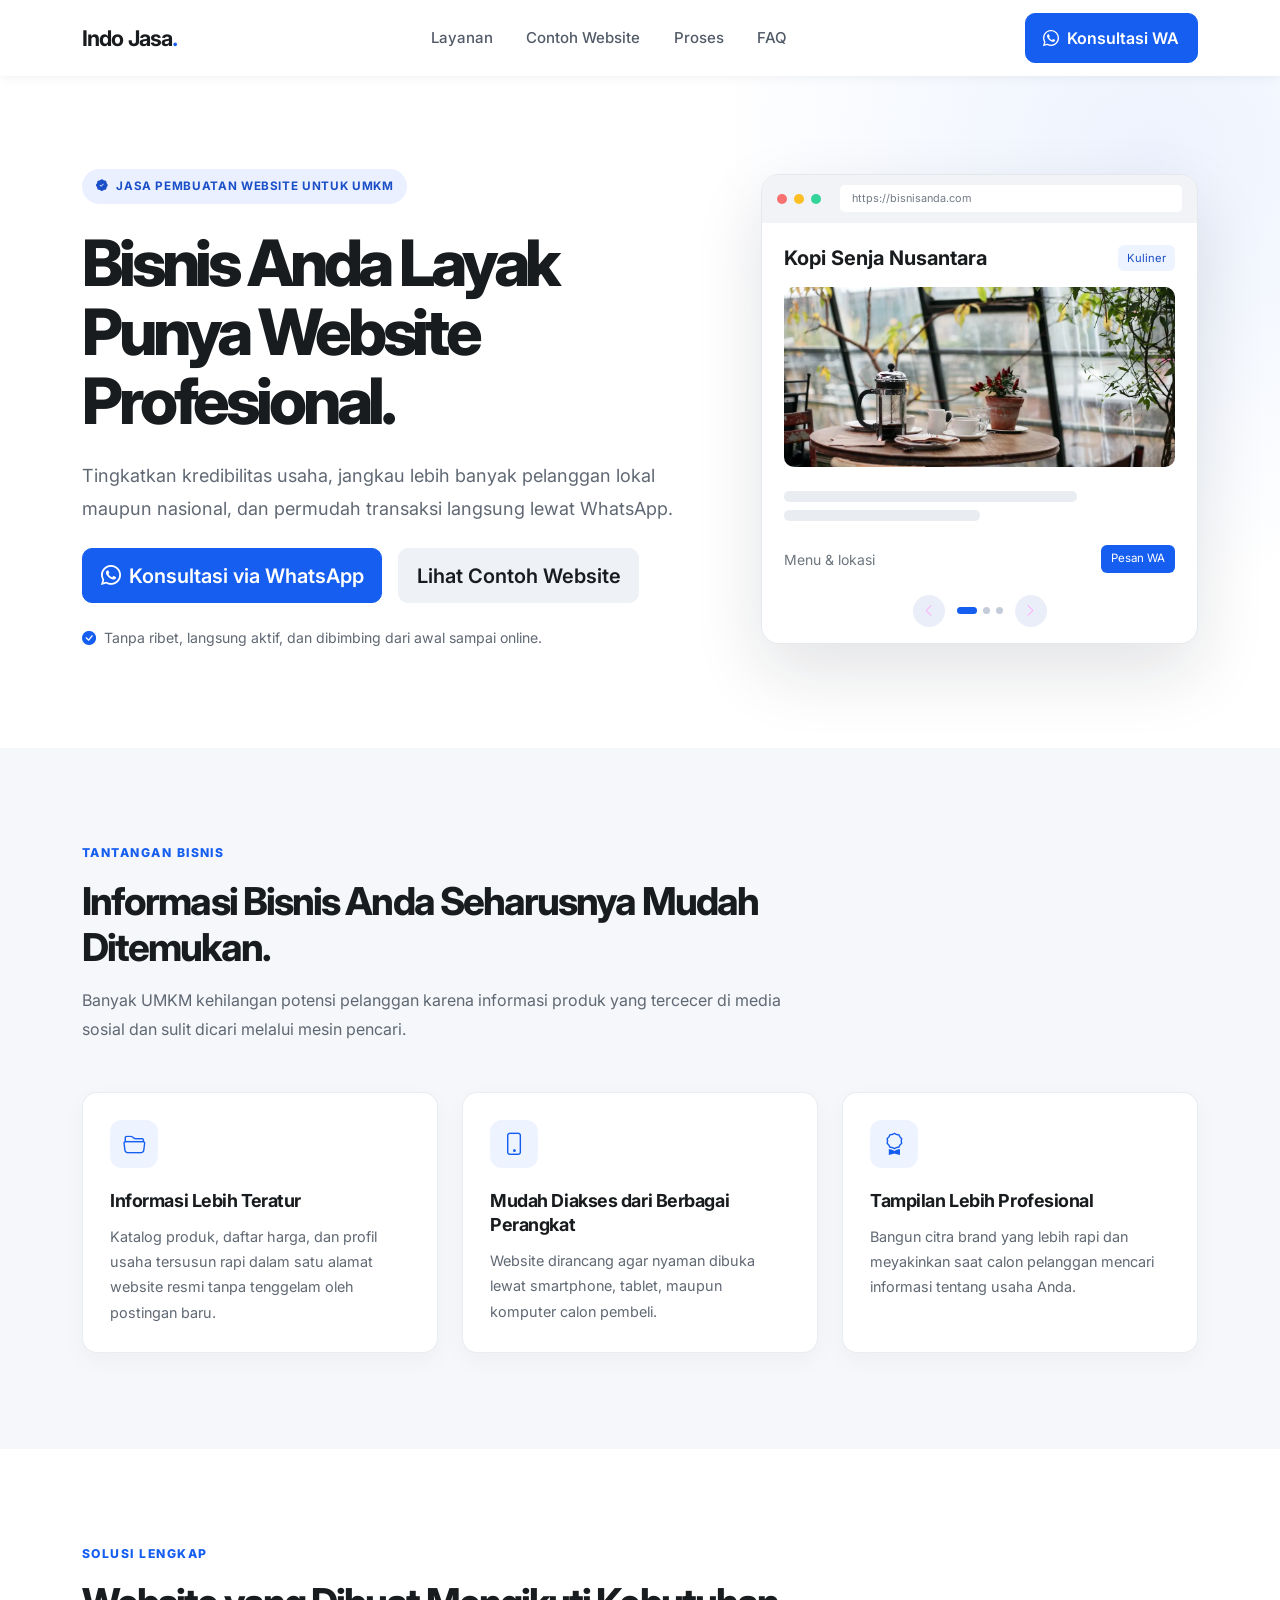
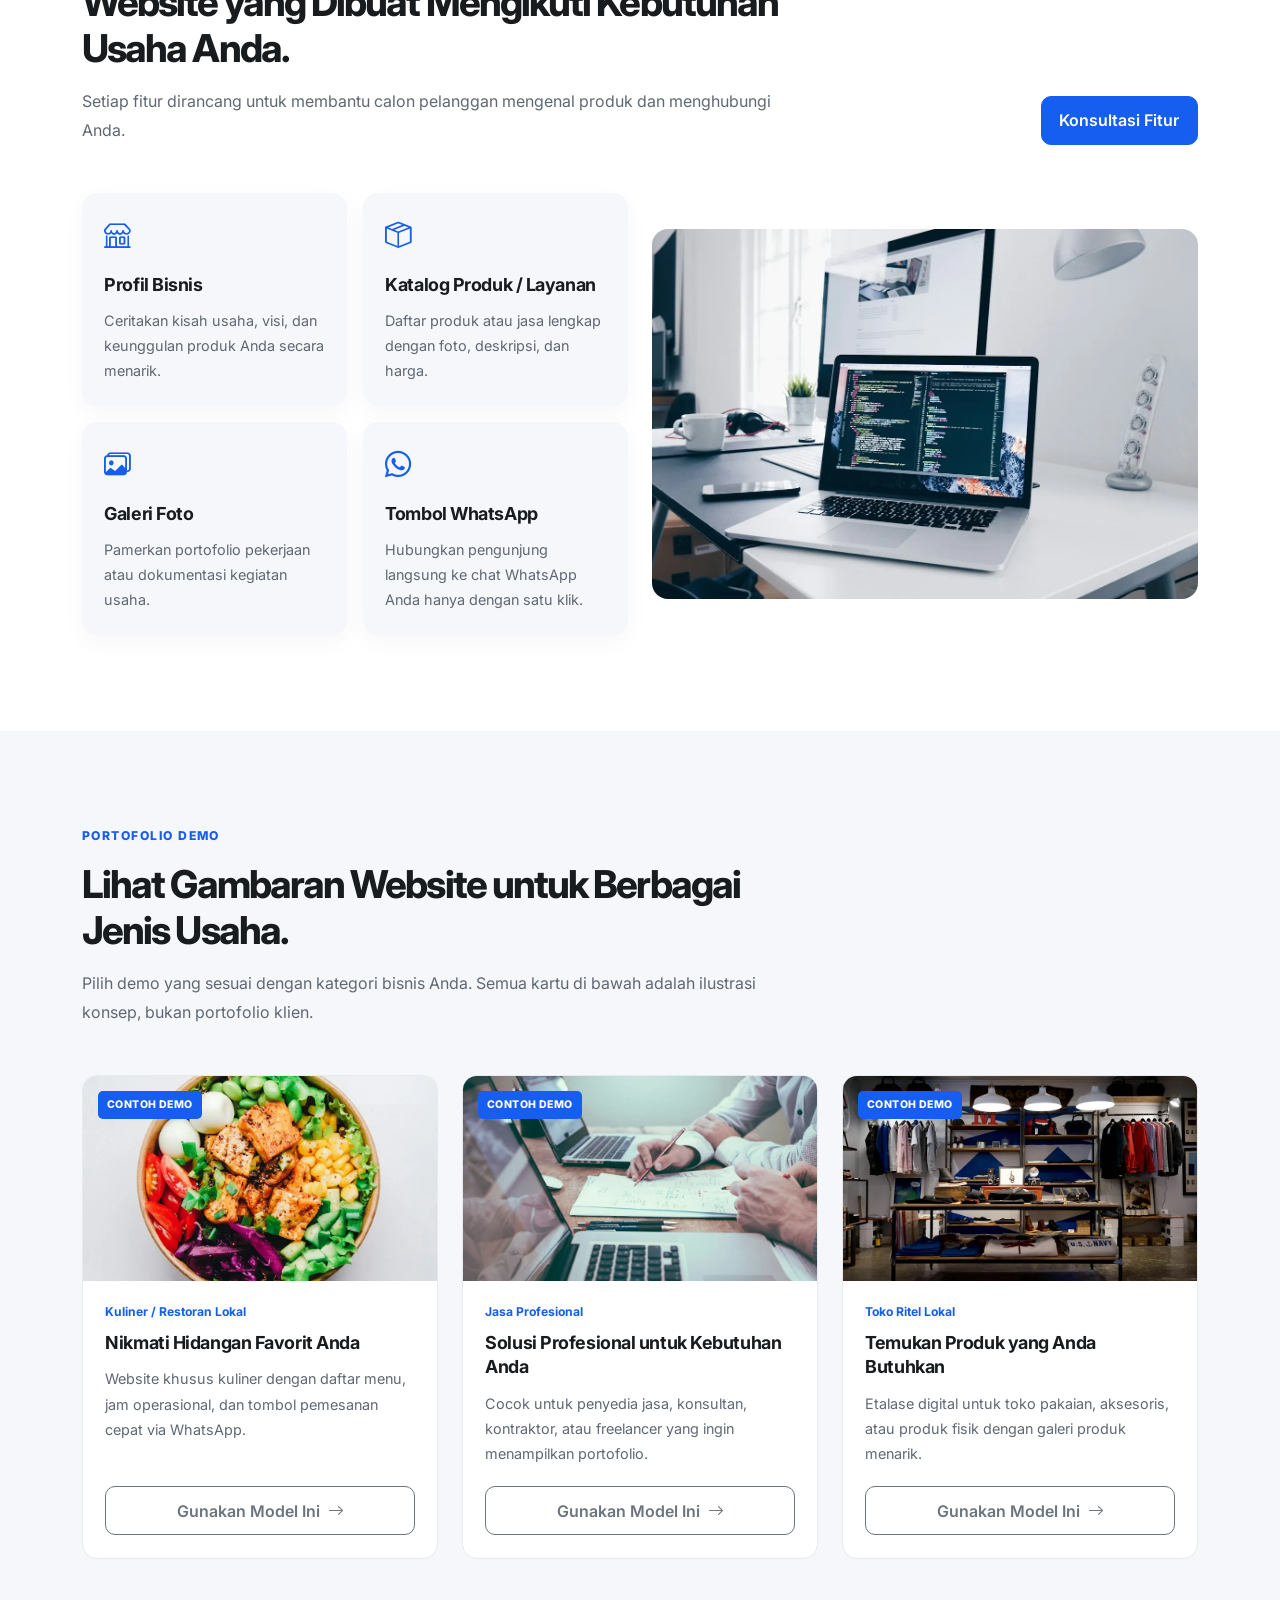
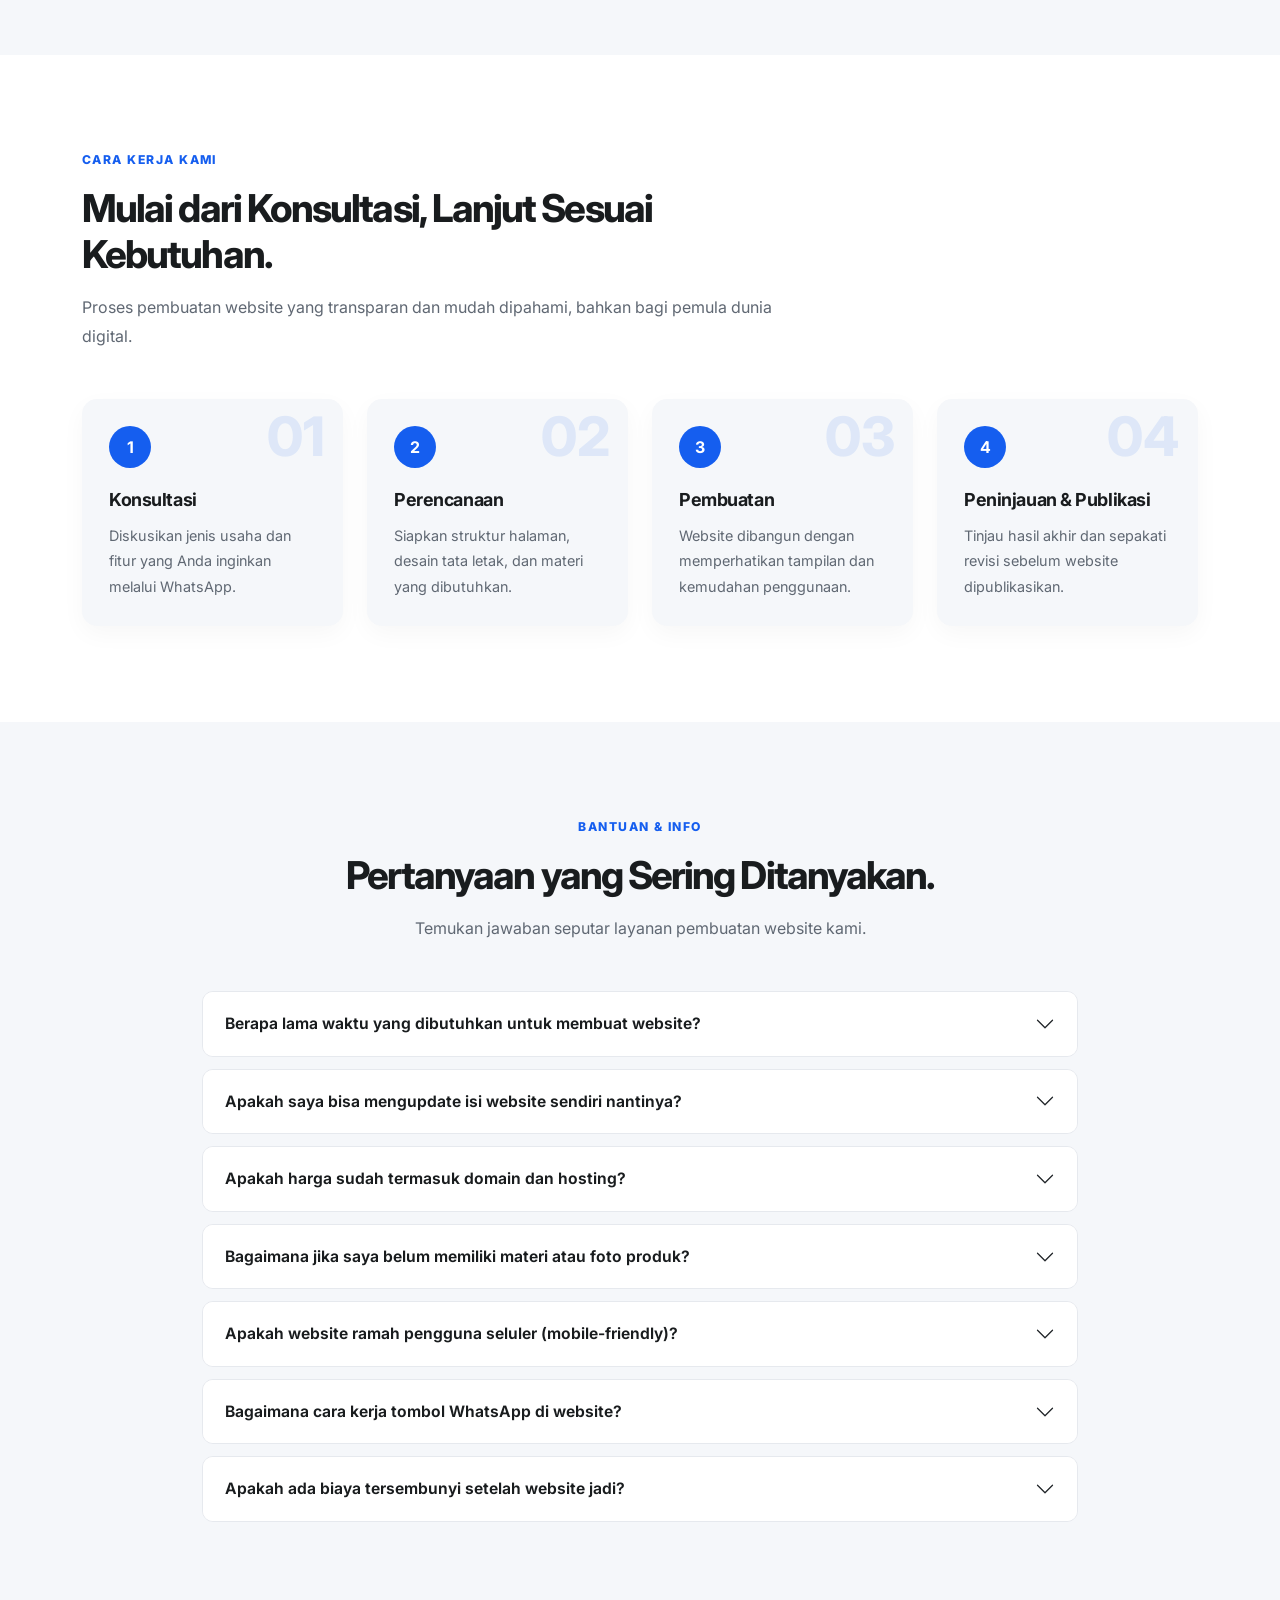
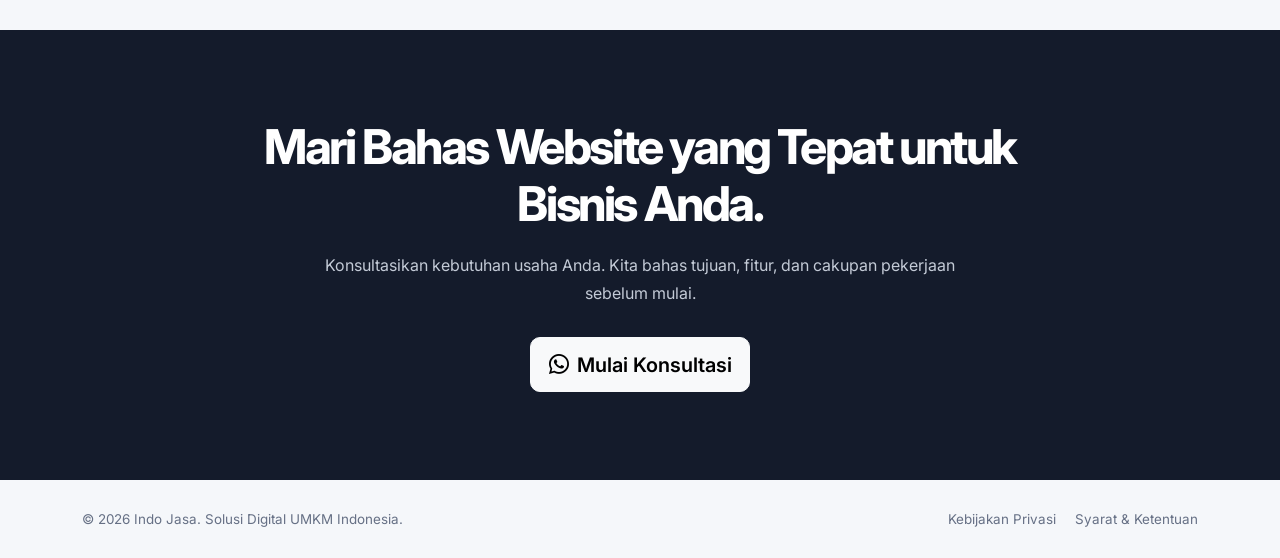
==== commit 2b2d5893: "Optimize images for mobile performance" ====
--- a/index.html
+++ b/index.html
@@ -56,7 +56,7 @@
                   <div class="carousel-item active">
                     <div class="business-preview">
                       <div class="d-flex align-items-center justify-content-between gap-2 mb-3"><h2 class="h5 fw-bold mb-0">Kopi Senja Nusantara</h2><span class="mini-tag">Kuliner</span></div>
-                      <img class="preview-image" src="assets/images/hero/hero-coffee.jpg" alt="Contoh tampilan website kedai kopi" fetchpriority="high">
+                      <img class="preview-image" src="assets/images/hero/hero-coffee.webp" alt="Contoh tampilan website kedai kopi" width="1200" height="800" fetchpriority="high">
                       <div class="skeleton-line w-75 mt-4"></div><div class="skeleton-line w-50 mt-2"></div>
                       <div class="d-flex justify-content-between align-items-center mt-4 small text-secondary"><span>Menu & lokasi</span><span class="mini-button">Pesan WA</span></div>
                     </div>
@@ -64,7 +64,7 @@
                   <div class="carousel-item">
                     <div class="business-preview">
                       <div class="d-flex align-items-center justify-content-between gap-2 mb-3"><h2 class="h5 fw-bold mb-0">Ruang Karya Studio</h2><span class="mini-tag">Jasa</span></div>
-                      <img class="preview-image" src="assets/images/services/website-workspace.jpg" alt="Contoh visual website jasa profesional" loading="lazy">
+                      <img class="preview-image" src="assets/images/services/website-workspace.webp" alt="Contoh visual website jasa profesional" width="1200" height="799" loading="lazy">
                       <div class="skeleton-line w-75 mt-4"></div><div class="skeleton-line w-50 mt-2"></div>
                       <div class="d-flex justify-content-between align-items-center mt-4 small text-secondary"><span>Profil & portofolio</span><span class="mini-button">Hubungi</span></div>
                     </div>
@@ -72,7 +72,7 @@
                   <div class="carousel-item">
                     <div class="business-preview">
                       <div class="d-flex align-items-center justify-content-between gap-2 mb-3"><h2 class="h5 fw-bold mb-0">Toko Pilihan</h2><span class="mini-tag">Ritel</span></div>
-                      <img class="preview-image" src="assets/images/portfolio/demo-ritel.jpg" alt="Contoh visual website toko ritel" loading="lazy">
+                      <img class="preview-image" src="assets/images/portfolio/demo-ritel.webp" alt="Contoh visual website toko ritel" width="900" height="601" loading="lazy">
                       <div class="skeleton-line w-75 mt-4"></div><div class="skeleton-line w-50 mt-2"></div>
                       <div class="d-flex justify-content-between align-items-center mt-4 small text-secondary"><span>Katalog produk</span><span class="mini-button">Lihat Produk</span></div>
                     </div>
@@ -122,7 +122,7 @@
             <div class="col-sm-6"><article class="service-card h-100"><i class="bi bi-images"></i><h3>Galeri Foto</h3><p>Pamerkan portofolio pekerjaan atau dokumentasi kegiatan usaha.</p></article></div>
             <div class="col-sm-6"><article class="service-card h-100"><i class="bi bi-whatsapp"></i><h3>Tombol WhatsApp</h3><p>Hubungkan pengunjung langsung ke chat WhatsApp Anda hanya dengan satu klik.</p></article></div>
           </div></div>
-          <div class="col-lg-6"><div class="service-image-wrap"><img src="assets/images/services/website-workspace.jpg" alt="Laptop menampilkan pekerjaan pengembangan website" loading="lazy"></div></div>
+          <div class="col-lg-6"><div class="service-image-wrap"><img src="assets/images/services/website-workspace.webp" alt="Laptop menampilkan pekerjaan pengembangan website" width="1200" height="799" loading="lazy"></div></div>
         </div>
       </div>
     </section>
@@ -131,9 +131,9 @@
       <div class="container">
         <div class="section-heading mb-5"><span class="section-kicker">PORTOFOLIO DEMO</span><h2>Lihat Gambaran Website untuk Berbagai Jenis Usaha.</h2><p>Pilih demo yang sesuai dengan kategori bisnis Anda. Semua kartu di bawah adalah ilustrasi konsep, bukan portofolio klien.</p></div>
         <div class="row g-4">
-          <div class="col-md-6 col-lg-4"><article class="demo-card h-100"><div class="demo-image"><img src="assets/images/portfolio/demo-kuliner.jpg" alt="Hidangan makanan untuk contoh website kuliner" loading="lazy"><span class="demo-label">CONTOH DEMO</span></div><div class="demo-body"><span class="demo-category">Kuliner / Restoran Lokal</span><h3>Nikmati Hidangan Favorit Anda</h3><p>Website khusus kuliner dengan daftar menu, jam operasional, dan tombol pemesanan cepat via WhatsApp.</p><a class="btn btn-outline-secondary w-100 mt-auto" href="#kontak" data-whatsapp="Halo, saya tertarik membuat website untuk usaha Kuliner / Restoran saya.">Gunakan Model Ini <i class="bi bi-arrow-right ms-1"></i></a></div></article></div>
-          <div class="col-md-6 col-lg-4"><article class="demo-card h-100"><div class="demo-image"><img src="assets/images/portfolio/demo-jasa.jpg" alt="Meja kerja profesional untuk contoh website jasa" loading="lazy"><span class="demo-label">CONTOH DEMO</span></div><div class="demo-body"><span class="demo-category">Jasa Profesional</span><h3>Solusi Profesional untuk Kebutuhan Anda</h3><p>Cocok untuk penyedia jasa, konsultan, kontraktor, atau freelancer yang ingin menampilkan portofolio.</p><a class="btn btn-outline-secondary w-100 mt-auto" href="#kontak" data-whatsapp="Halo, saya tertarik membuat website untuk usaha Jasa Profesional saya.">Gunakan Model Ini <i class="bi bi-arrow-right ms-1"></i></a></div></article></div>
-          <div class="col-md-6 col-lg-4"><article class="demo-card h-100"><div class="demo-image"><img src="assets/images/portfolio/demo-ritel.jpg" alt="Interior toko pakaian untuk contoh website ritel" loading="lazy"><span class="demo-label">CONTOH DEMO</span></div><div class="demo-body"><span class="demo-category">Toko Ritel Lokal</span><h3>Temukan Produk yang Anda Butuhkan</h3><p>Etalase digital untuk toko pakaian, aksesoris, atau produk fisik dengan galeri produk menarik.</p><a class="btn btn-outline-secondary w-100 mt-auto" href="#kontak" data-whatsapp="Halo, saya tertarik membuat website untuk usaha Toko Ritel Lokal saya.">Gunakan Model Ini <i class="bi bi-arrow-right ms-1"></i></a></div></article></div>
+          <div class="col-md-6 col-lg-4"><article class="demo-card h-100"><div class="demo-image"><img src="assets/images/portfolio/demo-kuliner.webp" alt="Hidangan makanan untuk contoh website kuliner" width="900" height="900" loading="lazy"><span class="demo-label">CONTOH DEMO</span></div><div class="demo-body"><span class="demo-category">Kuliner / Restoran Lokal</span><h3>Nikmati Hidangan Favorit Anda</h3><p>Website khusus kuliner dengan daftar menu, jam operasional, dan tombol pemesanan cepat via WhatsApp.</p><a class="btn btn-outline-secondary w-100 mt-auto" href="#kontak" data-whatsapp="Halo, saya tertarik membuat website untuk usaha Kuliner / Restoran saya.">Gunakan Model Ini <i class="bi bi-arrow-right ms-1"></i></a></div></article></div>
+          <div class="col-md-6 col-lg-4"><article class="demo-card h-100"><div class="demo-image"><img src="assets/images/portfolio/demo-jasa.webp" alt="Meja kerja profesional untuk contoh website jasa" width="900" height="601" loading="lazy"><span class="demo-label">CONTOH DEMO</span></div><div class="demo-body"><span class="demo-category">Jasa Profesional</span><h3>Solusi Profesional untuk Kebutuhan Anda</h3><p>Cocok untuk penyedia jasa, konsultan, kontraktor, atau freelancer yang ingin menampilkan portofolio.</p><a class="btn btn-outline-secondary w-100 mt-auto" href="#kontak" data-whatsapp="Halo, saya tertarik membuat website untuk usaha Jasa Profesional saya.">Gunakan Model Ini <i class="bi bi-arrow-right ms-1"></i></a></div></article></div>
+          <div class="col-md-6 col-lg-4"><article class="demo-card h-100"><div class="demo-image"><img src="assets/images/portfolio/demo-ritel.webp" alt="Interior toko pakaian untuk contoh website ritel" width="900" height="601" loading="lazy"><span class="demo-label">CONTOH DEMO</span></div><div class="demo-body"><span class="demo-category">Toko Ritel Lokal</span><h3>Temukan Produk yang Anda Butuhkan</h3><p>Etalase digital untuk toko pakaian, aksesoris, atau produk fisik dengan galeri produk menarik.</p><a class="btn btn-outline-secondary w-100 mt-auto" href="#kontak" data-whatsapp="Halo, saya tertarik membuat website untuk usaha Toko Ritel Lokal saya.">Gunakan Model Ini <i class="bi bi-arrow-right ms-1"></i></a></div></article></div>
         </div>
       </div>
     </section>
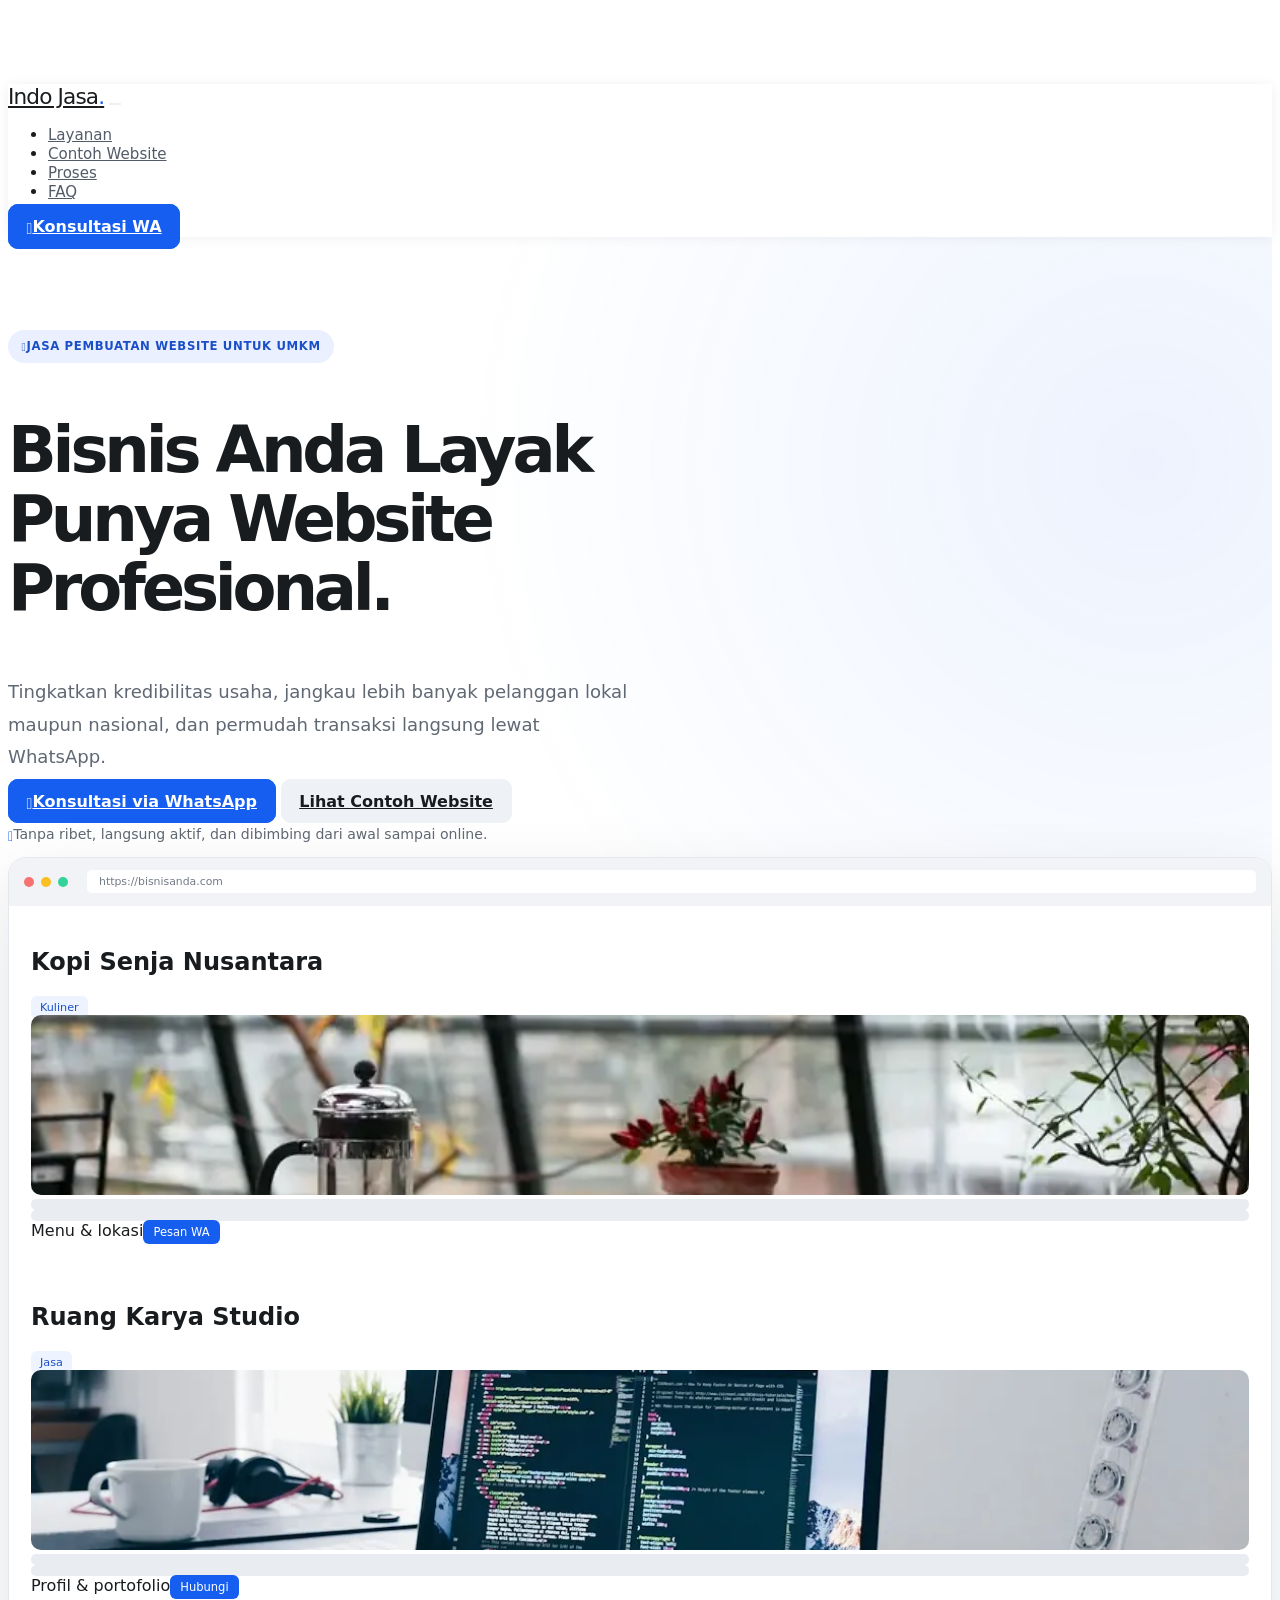
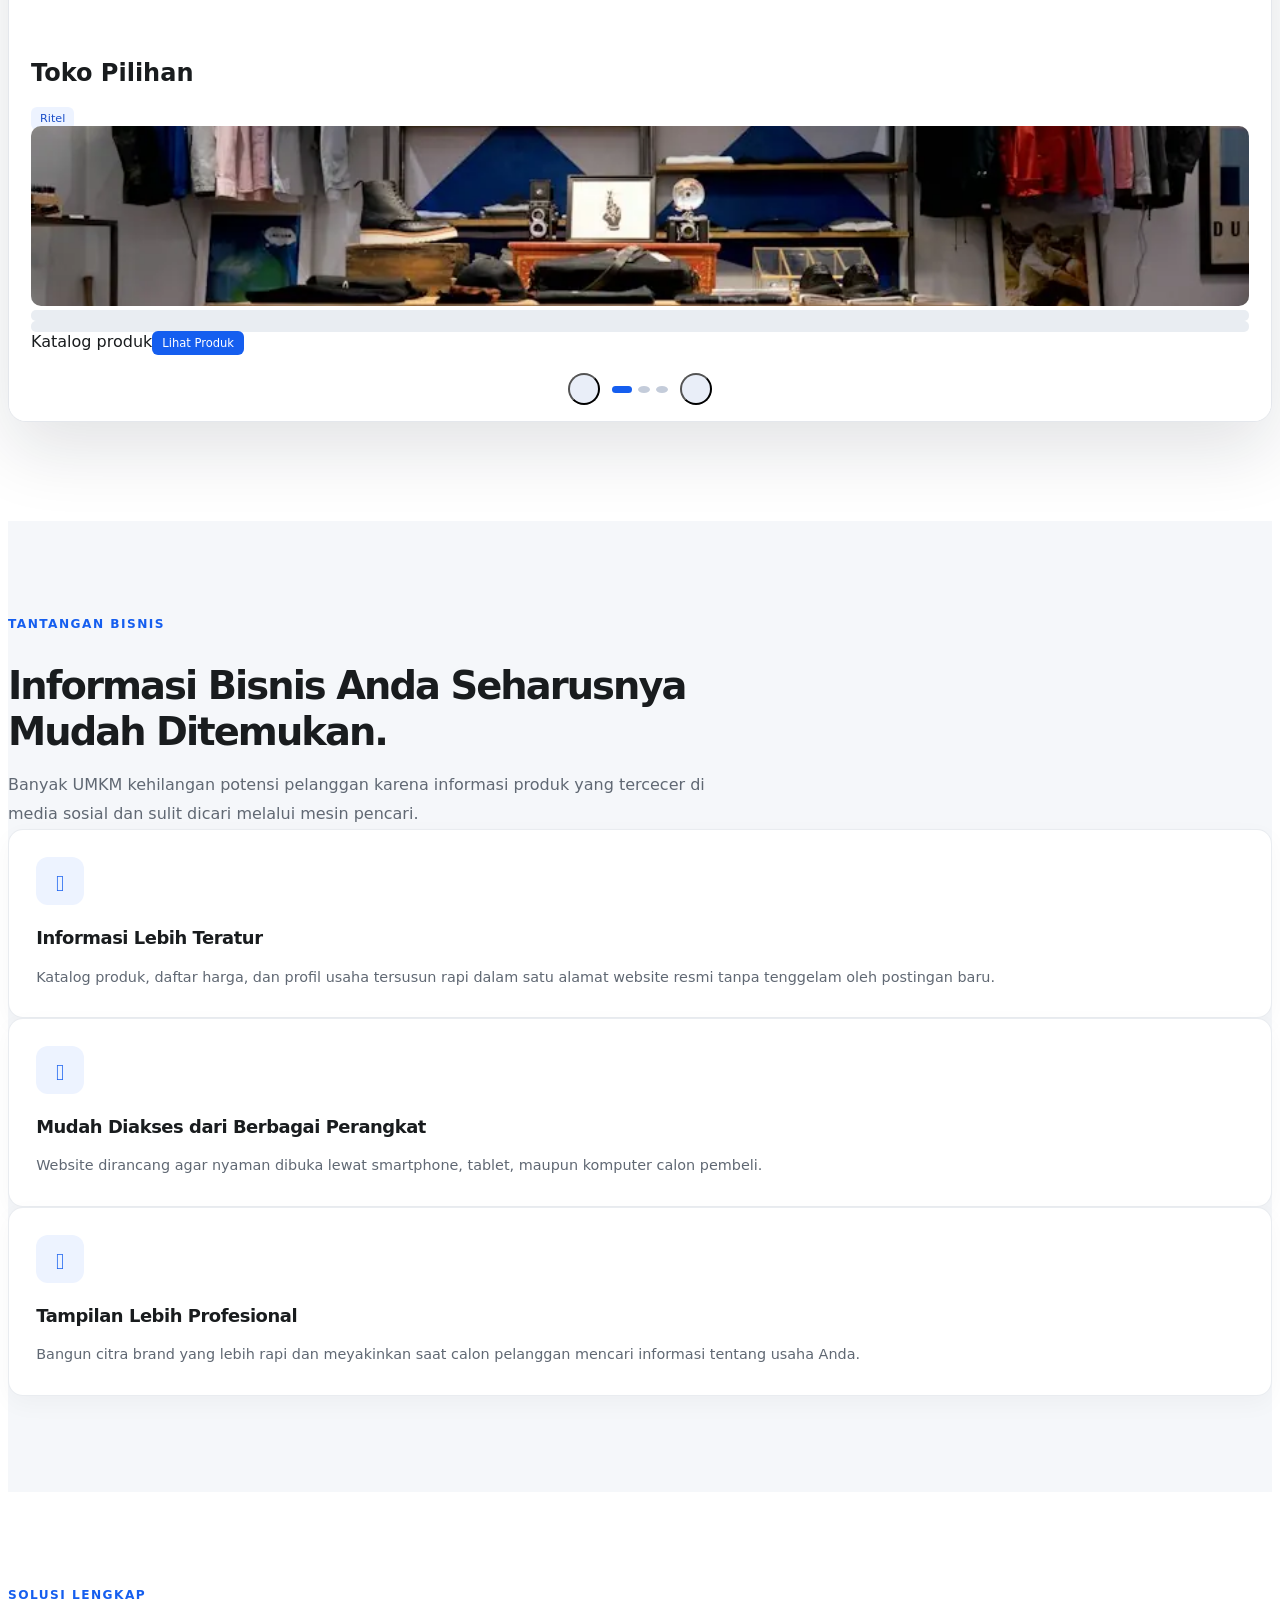
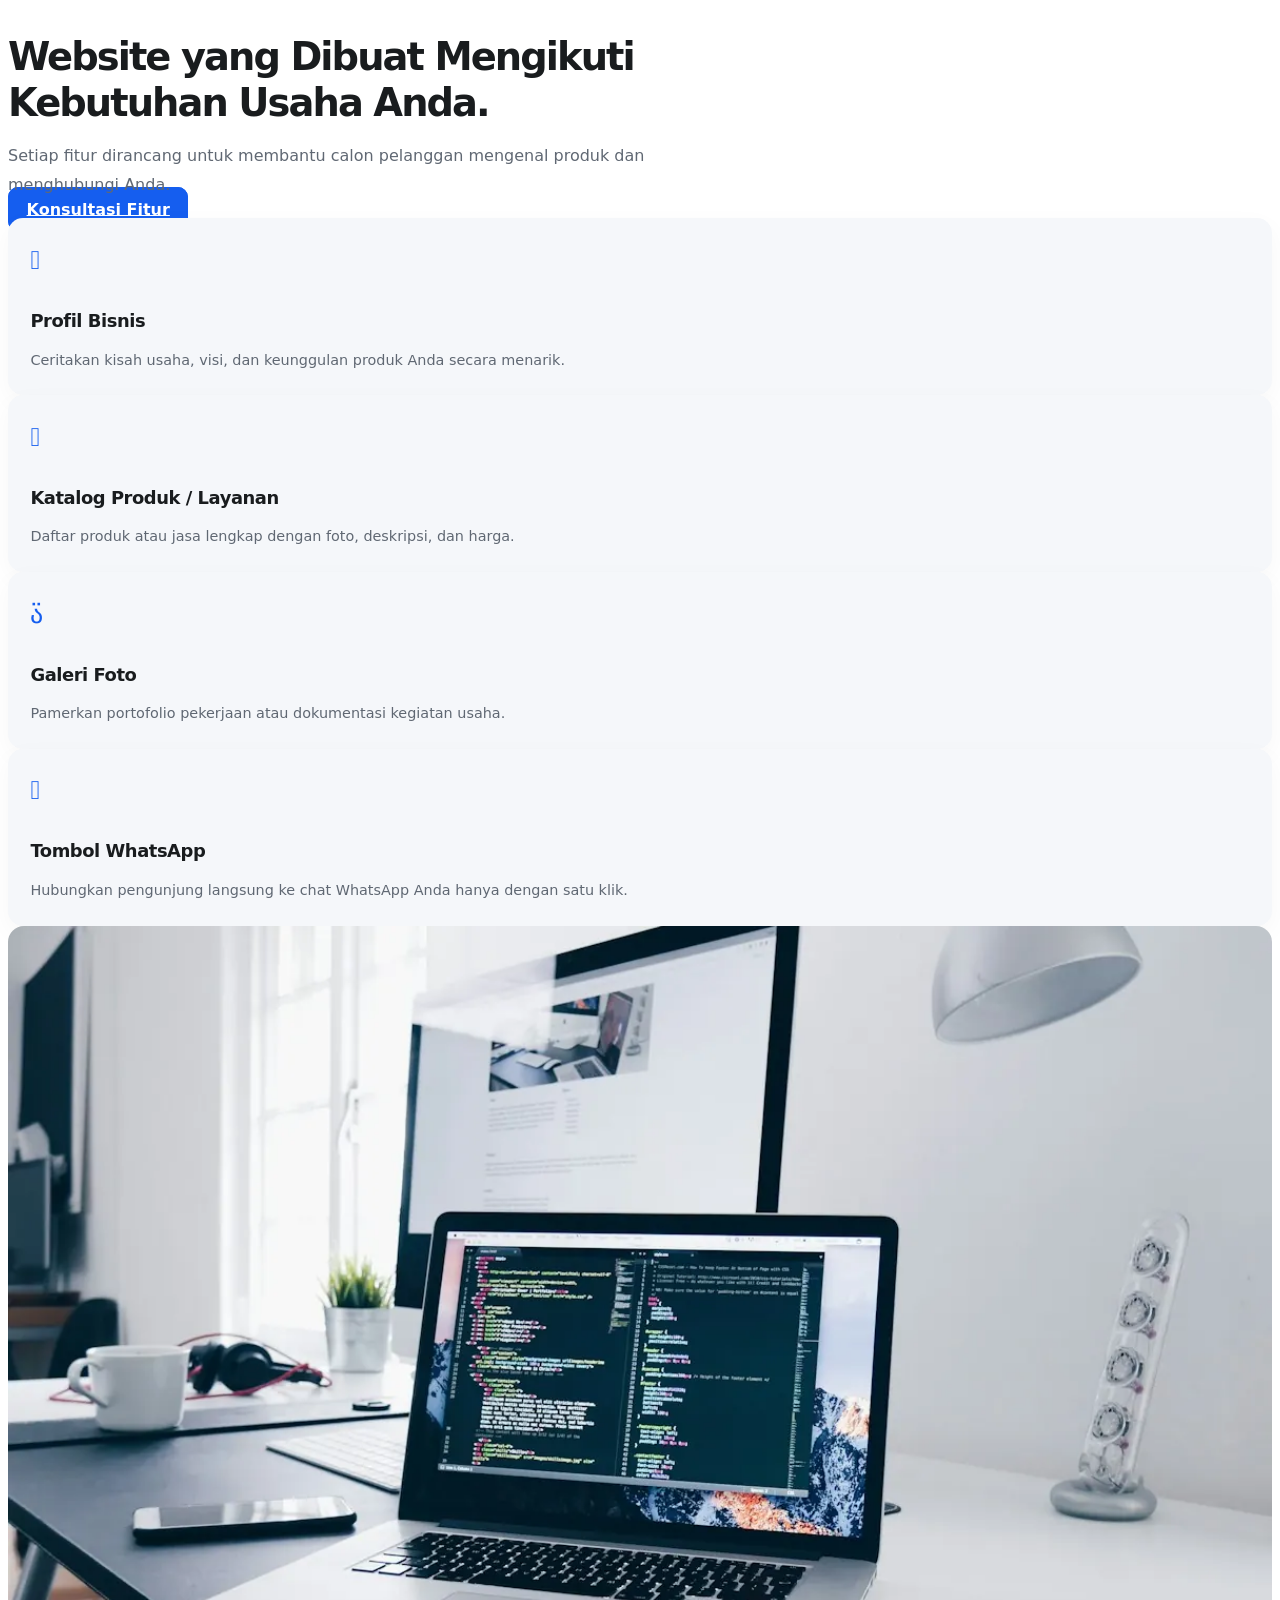
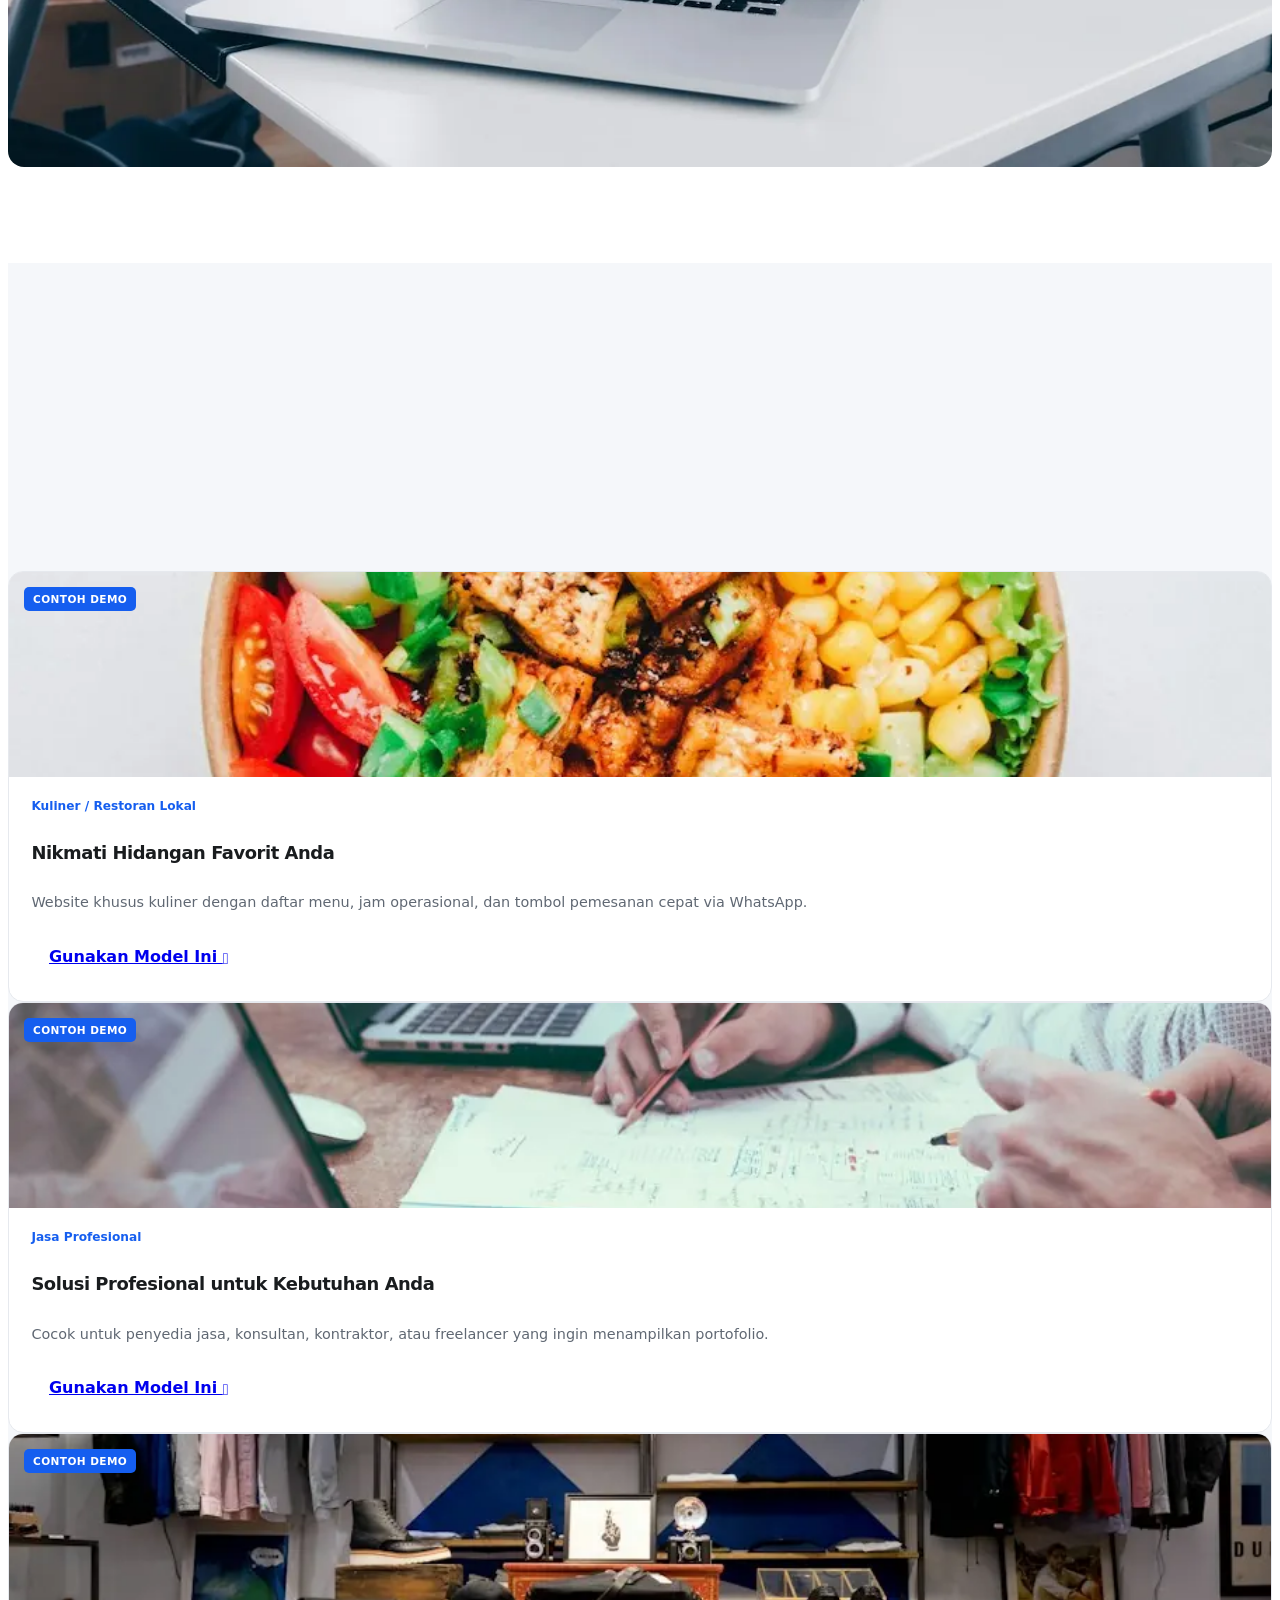
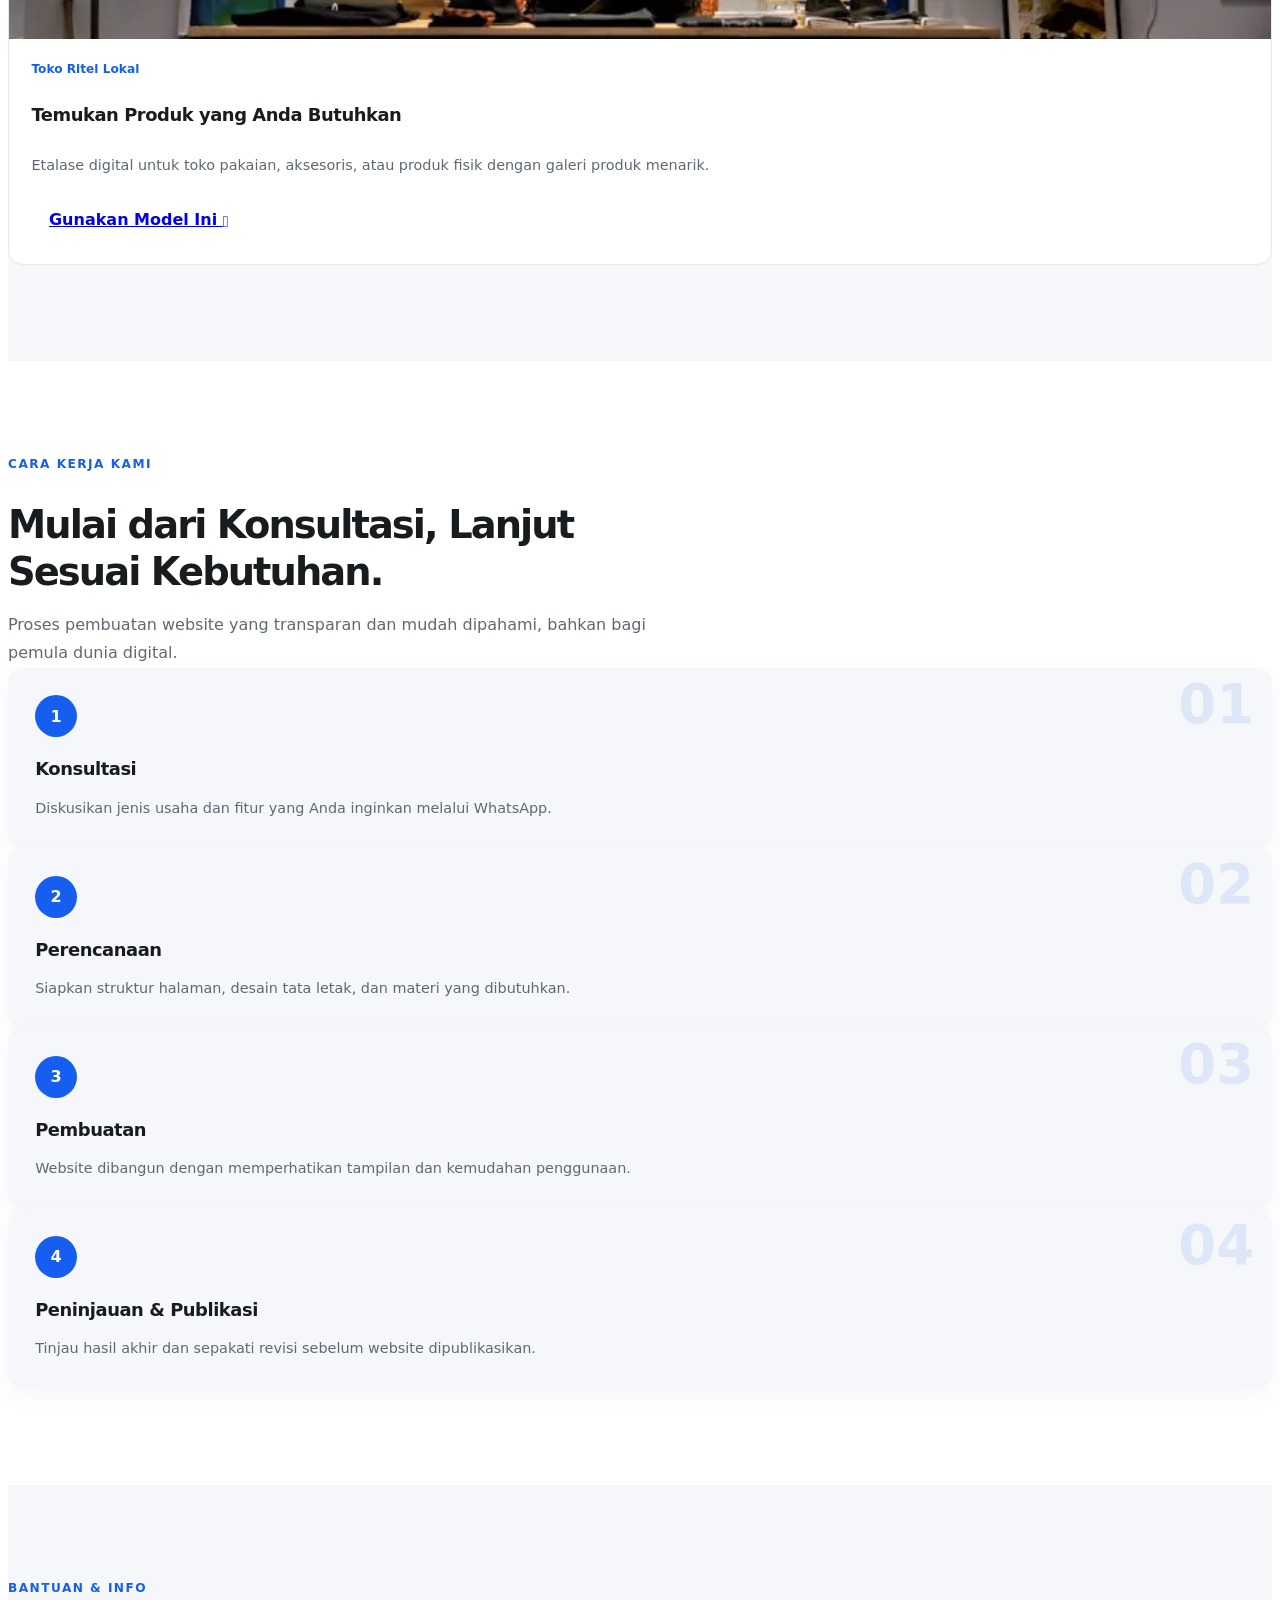
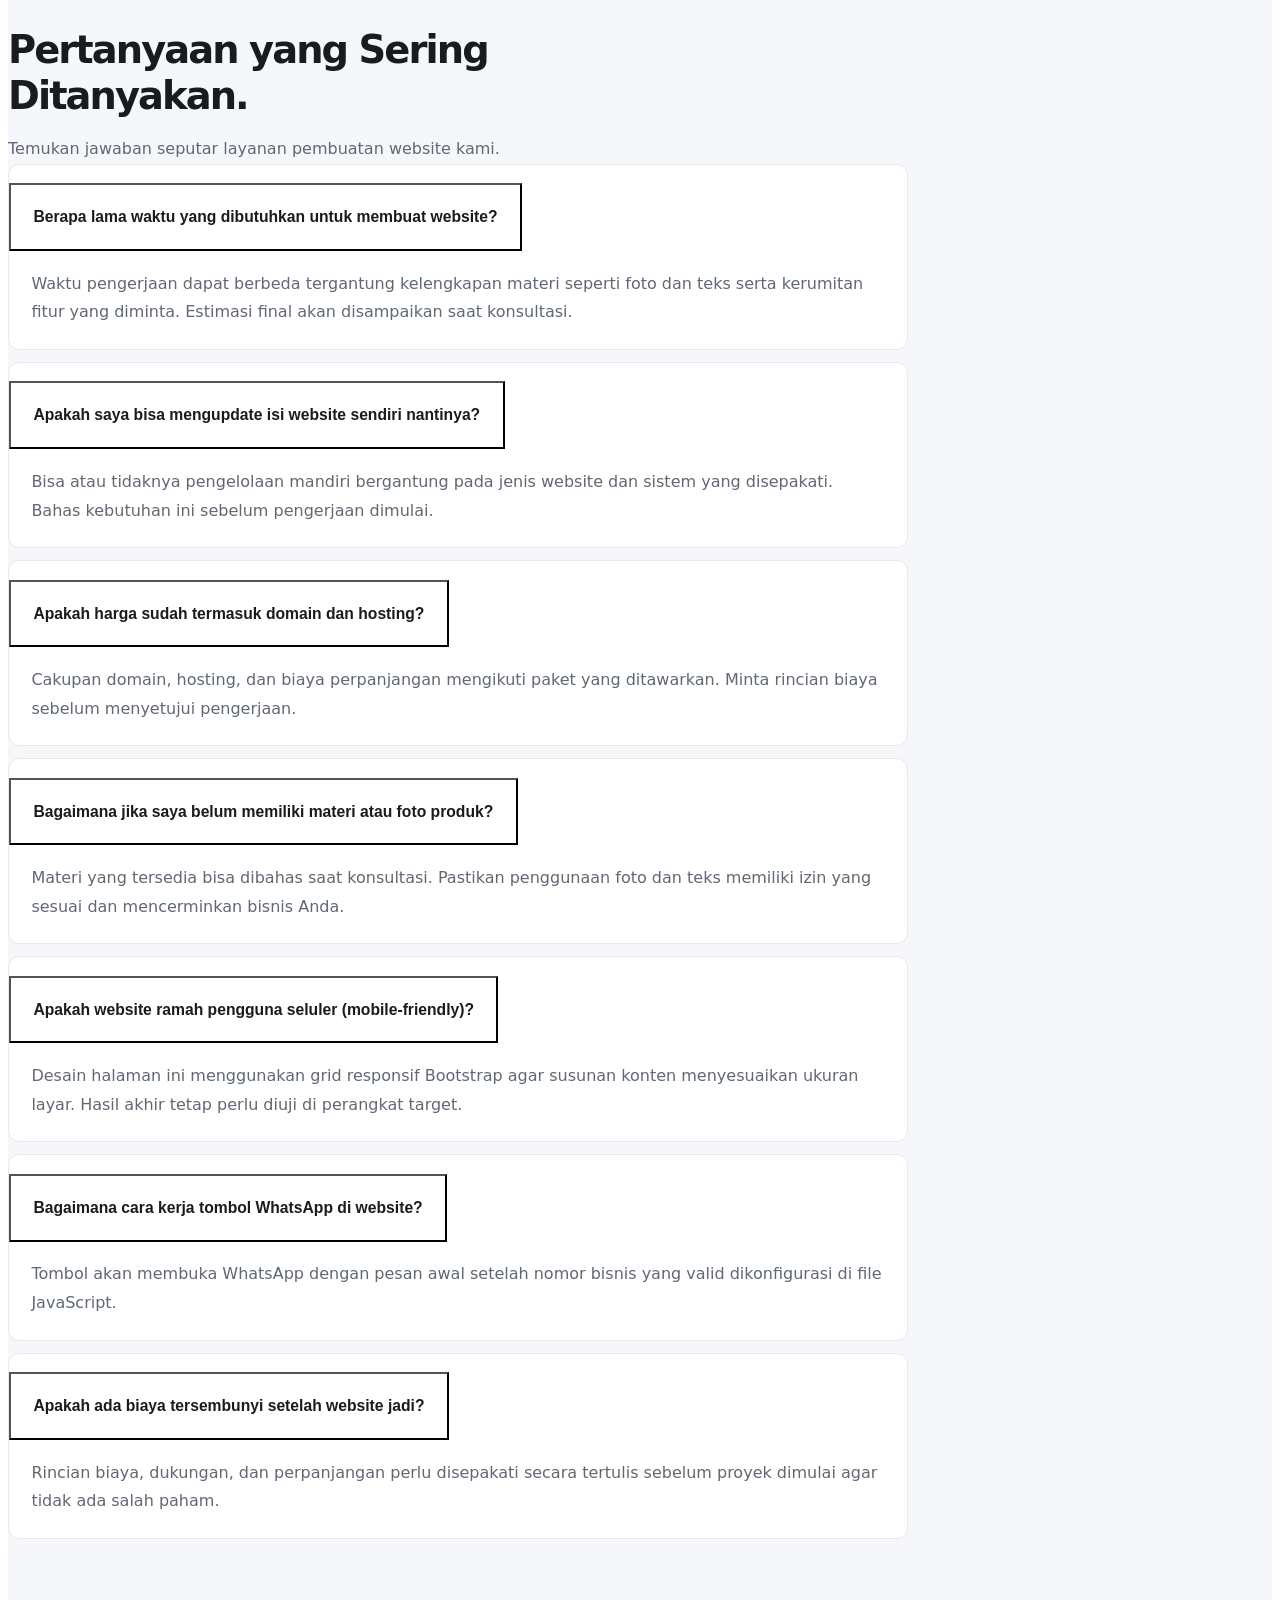
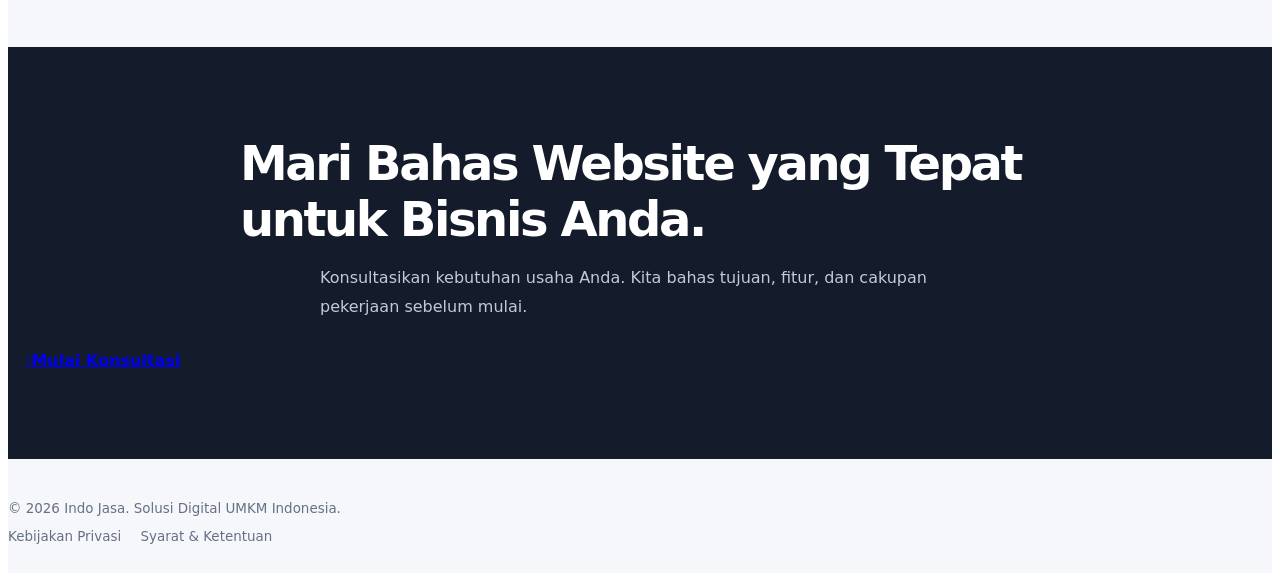
==== commit e4a097f5: "Improve mobile loading performance" ====
--- a/index.html
+++ b/index.html
@@ -7,13 +7,10 @@
   <meta name="theme-color" content="#111827">
   <meta name="robots" content="index,follow">
   <title>Indo Jasa Website | Website Profesional untuk UMKM</title>
-  <link rel="preconnect" href="https://fonts.googleapis.com">
-  <link rel="preconnect" href="https://fonts.gstatic.com" crossorigin>
-  <link href="https://fonts.googleapis.com/css2?family=Inter:wght@400;500;600;700;800&display=swap" rel="stylesheet">
-  <link href="https://cdn.jsdelivr.net/npm/bootstrap@5.3.3/dist/css/bootstrap.min.css" rel="stylesheet">
-  <link href="https://cdn.jsdelivr.net/npm/bootstrap-icons@1.11.3/font/bootstrap-icons.min.css" rel="stylesheet">
+  <link rel="preload" as="image" href="assets/images/hero/hero-coffee.webp" fetchpriority="high">
+  <link href="assets/vendor/bootstrap/bootstrap.min.css" rel="stylesheet">
+  <link href="assets/vendor/bootstrap-icons/bootstrap-icons.min.css" rel="stylesheet">
   <link href="assets/css/style.css" rel="stylesheet">
-  <link href="assets/css/animations.css" rel="stylesheet">
 </head>
 <body>
   <nav class="navbar navbar-expand-lg fixed-top site-navbar">
@@ -56,7 +53,7 @@
                   <div class="carousel-item active">
                     <div class="business-preview">
                       <div class="d-flex align-items-center justify-content-between gap-2 mb-3"><h2 class="h5 fw-bold mb-0">Kopi Senja Nusantara</h2><span class="mini-tag">Kuliner</span></div>
-                      <img class="preview-image" src="assets/images/hero/hero-coffee.webp" alt="Contoh tampilan website kedai kopi" width="1200" height="800" fetchpriority="high">
+                      <img class="preview-image" src="assets/images/hero/hero-coffee.webp" alt="Contoh tampilan website kedai kopi" width="800" height="533" fetchpriority="high">
                       <div class="skeleton-line w-75 mt-4"></div><div class="skeleton-line w-50 mt-2"></div>
                       <div class="d-flex justify-content-between align-items-center mt-4 small text-secondary"><span>Menu & lokasi</span><span class="mini-button">Pesan WA</span></div>
                     </div>
@@ -181,7 +178,7 @@
     </div>
   </footer>
 
-  <script src="https://cdn.jsdelivr.net/npm/bootstrap@5.3.3/dist/js/bootstrap.bundle.min.js"></script>
+  <script src="assets/vendor/bootstrap/bootstrap.bundle.min.js"></script>
   <script src="assets/js/main.js"></script>
   <script src="assets/js/carousel.js"></script>
   <script src="assets/js/animations.js"></script>
--- a/assets/css/style.css
+++ b/assets/css/style.css
@@ -1,2 +1,24 @@
 :root{--ink:#191c1e;--muted:#606873;--blue:#155eef;--blue-dark:#1049bd;--pale:#f3f5f8;--line:#e6e9ee;--navy:#141b2b}
-*{box-sizing:border-box}html{scroll-behavior:smooth;scroll-padding-top:90px}body{font-family:Inter,system-ui,sans-serif;color:var(--ink);padding-top:76px}section[id]{scroll-margin-top:90px}.site-navbar{background:rgba(255,255,255,.92);backdrop-filter:blur(18px);box-shadow:0 1px 12px rgba(16,24,40,.06);min-height:76px}.navbar-brand{font-size:1.35rem;letter-spacing:-.04em;color:var(--ink)}.brand-dot{color:var(--blue)}.navbar-nav{gap:1.1rem}.navbar-nav .nav-link{font-size:.94rem;font-weight:500;color:#525b68}.navbar-nav .nav-link:hover{color:var(--blue)}.navbar-toggler{border:0;box-shadow:none!important}.btn{border-radius:10px;font-weight:600;padding:.72rem 1.1rem}.btn-primary-custom{background:var(--blue);color:#fff;border:1px solid var(--blue)}.btn-primary-custom:hover,.btn-primary-custom:focus{background:var(--blue-dark);border-color:var(--blue-dark);color:#fff}.btn-light-custom{background:#eef1f5;border:1px solid #eef1f5;color:var(--ink)}.btn-light-custom:hover{background:#e1e6ed;color:var(--ink)}.hero-section{padding:5.8rem 0 6.2rem;background:radial-gradient(circle at 90% 12%,rgba(21,94,239,.08),transparent 34%),#fff}.eyebrow{display:inline-flex;align-items:center;background:#eaf0ff;color:#1b4fc8;padding:.55rem .85rem;border-radius:999px;font-size:.73rem;font-weight:700;letter-spacing:.055em}.display-title{font-size:clamp(2.55rem,5vw,4.35rem);line-height:1.08;letter-spacing:-.065em;font-weight:800;max-width:780px}.lead-copy{font-size:1.13rem;line-height:1.8;color:var(--muted);max-width:620px}.small-note{color:var(--muted);font-size:.88rem}.small-note i{color:var(--blue)}.browser-card{background:white;border:1px solid #e4e7ec;border-radius:18px;overflow:hidden;box-shadow:0 28px 70px rgba(17,24,39,.12);transform:rotate(.5deg)}.browser-top{height:48px;background:#f1f3f6;display:flex;align-items:center;gap:7px;padding:0 15px}.browser-top>span{width:10px;height:10px;border-radius:50%;background:#f87171}.browser-top>span:nth-child(2){background:#fbbf24}.browser-top>span:nth-child(3){background:#34d399}.browser-address{margin-left:12px;background:white;color:#737b87;border-radius:5px;padding:5px 12px;font-size:.68rem;flex:1}.business-preview{padding:22px}.mini-tag{background:#edf3ff;color:#1b4fc8;padding:5px 9px;border-radius:6px;font-size:.7rem;white-space:nowrap}.preview-image{width:100%;height:180px;object-fit:cover;border-radius:10px}.skeleton-line{height:11px;background:#e9edf2;border-radius:5px}.mini-button{background:var(--blue);color:#fff;padding:5px 10px;border-radius:6px;font-size:.72rem}.section{padding:6rem 0}.section-muted{background:#f5f7fa}.section-heading{max-width:700px}.section-kicker{display:block;color:var(--blue);font-size:.76rem;font-weight:800;letter-spacing:.12em;margin-bottom:1rem}.section-heading h2{font-size:clamp(1.9rem,3vw,2.65rem);font-weight:750;letter-spacing:-.05em;line-height:1.2;margin-bottom:1rem}.section-heading p{font-size:1rem;line-height:1.8;color:var(--muted);margin-bottom:0}.feature-card,.service-card,.process-card{background:#fff;border:1px solid rgba(230,233,238,.85);border-radius:15px;padding:1.7rem;box-shadow:0 8px 24px rgba(17,24,39,.035)}.feature-icon{width:48px;height:48px;border-radius:12px;background:#edf3ff;color:var(--blue);display:grid;place-items:center;font-size:1.4rem;margin-bottom:1.3rem}.feature-card h3,.service-card h3,.process-card h3,.demo-body h3{font-size:1.12rem;font-weight:700;letter-spacing:-.025em;line-height:1.35;margin-bottom:.7rem}.feature-card p,.service-card p,.process-card p,.demo-body p{font-size:.9rem;line-height:1.75;color:var(--muted);margin-bottom:0}.service-card{background:#f5f7fa;border:0;padding:1.4rem}.service-card>i{font-size:1.65rem;color:var(--blue);display:inline-block;margin-bottom:1.1rem}.service-image-wrap{border-radius:16px;overflow:hidden;min-height:370px;background:#e9edf2}.service-image-wrap img{width:100%;height:100%;min-height:370px;object-fit:cover;display:block}.demo-card{background:white;border:1px solid var(--line);border-radius:15px;overflow:hidden;display:flex;flex-direction:column;transition:transform .2s ease,box-shadow .2s ease}.demo-card:hover{transform:translateY(-4px);box-shadow:0 16px 36px rgba(17,24,39,.09)}.demo-image{height:205px;position:relative;background:#e8ecf1}.demo-image img{width:100%;height:100%;object-fit:cover}.demo-label{position:absolute;left:15px;top:15px;background:var(--blue);color:white;border-radius:5px;padding:6px 9px;font-size:.66rem;font-weight:800;letter-spacing:.04em}.demo-body{padding:1.4rem;display:flex;flex-direction:column;align-items:stretch;flex:1}.demo-category{font-size:.76rem;color:var(--blue);font-weight:700;margin-bottom:.6rem}.demo-body p{margin-bottom:1.25rem;flex:1}.process-card{position:relative;background:#f5f7fa;border:0;overflow:hidden}.process-number{position:absolute;right:18px;top:10px;font-size:3.4rem;line-height:1;font-weight:800;color:rgba(21,94,239,.1)}.step-icon{position:relative;display:grid;place-items:center;width:42px;height:42px;border-radius:50%;background:var(--blue);color:white;font-weight:700;margin-bottom:1.25rem}.faq-container{max-width:900px}.custom-accordion .accordion-item{border:1px solid var(--line);border-radius:11px!important;overflow:hidden;margin-bottom:12px;background:#fff}.custom-accordion .accordion-button{font-size:.98rem;font-weight:650;line-height:1.5;padding:1.25rem 1.4rem;box-shadow:none!important;background:white;color:var(--ink)}.custom-accordion .accordion-button:not(.collapsed){color:var(--blue);background:#fff}.custom-accordion .accordion-body{color:var(--muted);line-height:1.8;padding:0 1.4rem 1.35rem}.contact-section{padding:5.5rem 0;background:var(--navy);color:white}.contact-section h2{font-size:clamp(2rem,4vw,3rem);font-weight:750;letter-spacing:-.05em;max-width:800px;margin:0 auto 1.1rem}.contact-section p{max-width:640px;margin:0 auto 1.8rem;color:#c3cad6;line-height:1.8}.site-footer{padding:1.8rem 0;background:#f5f7fa;color:#667085;font-size:.84rem}.footer-links{display:flex;gap:1.2rem}.footer-links span{color:#667085}@media(max-width:767.98px){body{padding-top:70px}.site-navbar{min-height:70px}.hero-section{padding:4rem 0}.section{padding:4.2rem 0}.display-title{font-size:clamp(2.35rem,10vw,3.2rem)}.lead-copy{font-size:1rem}.browser-card{transform:none}.preview-image{height:160px}.service-image-wrap,.service-image-wrap img{min-height:260px}.contact-section{padding:4.3rem 0}}@media(prefers-reduced-motion:reduce){html{scroll-behavior:auto}*,*::before,*::after{transition:none!important;animation:none!important}}+*{box-sizing:border-box}html{scroll-behavior:smooth;scroll-padding-top:90px}body{font-family:Inter,system-ui,sans-serif;color:var(--ink);padding-top:76px}section[id]{scroll-margin-top:90px}.site-navbar{background:rgba(255,255,255,.92);backdrop-filter:blur(18px);box-shadow:0 1px 12px rgba(16,24,40,.06);min-height:76px}.navbar-brand{font-size:1.35rem;letter-spacing:-.04em;color:var(--ink)}.brand-dot{color:var(--blue)}.navbar-nav{gap:1.1rem}.navbar-nav .nav-link{font-size:.94rem;font-weight:500;color:#525b68}.navbar-nav .nav-link:hover{color:var(--blue)}.navbar-toggler{border:0;box-shadow:none!important}.btn{border-radius:10px;font-weight:600;padding:.72rem 1.1rem}.btn-primary-custom{background:var(--blue);color:#fff;border:1px solid var(--blue)}.btn-primary-custom:hover,.btn-primary-custom:focus{background:var(--blue-dark);border-color:var(--blue-dark);color:#fff}.btn-light-custom{background:#eef1f5;border:1px solid #eef1f5;color:var(--ink)}.btn-light-custom:hover{background:#e1e6ed;color:var(--ink)}.hero-section{padding:5.8rem 0 6.2rem;background:radial-gradient(circle at 90% 12%,rgba(21,94,239,.08),transparent 34%),#fff}.eyebrow{display:inline-flex;align-items:center;background:#eaf0ff;color:#1b4fc8;padding:.55rem .85rem;border-radius:999px;font-size:.73rem;font-weight:700;letter-spacing:.055em}.display-title{font-size:clamp(2.55rem,5vw,4.35rem);line-height:1.08;letter-spacing:-.065em;font-weight:800;max-width:780px}.lead-copy{font-size:1.13rem;line-height:1.8;color:var(--muted);max-width:620px}.small-note{color:var(--muted);font-size:.88rem}.small-note i{color:var(--blue)}.browser-card{background:white;border:1px solid #e4e7ec;border-radius:18px;overflow:hidden;box-shadow:0 28px 70px rgba(17,24,39,.12);transform:rotate(.5deg)}.browser-top{height:48px;background:#f1f3f6;display:flex;align-items:center;gap:7px;padding:0 15px}.browser-top>span{width:10px;height:10px;border-radius:50%;background:#f87171}.browser-top>span:nth-child(2){background:#fbbf24}.browser-top>span:nth-child(3){background:#34d399}.browser-address{margin-left:12px;background:white;color:#737b87;border-radius:5px;padding:5px 12px;font-size:.68rem;flex:1}.business-preview{padding:22px}.mini-tag{background:#edf3ff;color:#1b4fc8;padding:5px 9px;border-radius:6px;font-size:.7rem;white-space:nowrap}.preview-image{width:100%;height:180px;object-fit:cover;border-radius:10px}.skeleton-line{height:11px;background:#e9edf2;border-radius:5px}.mini-button{background:var(--blue);color:#fff;padding:5px 10px;border-radius:6px;font-size:.72rem}.section{padding:6rem 0}.section-muted{background:#f5f7fa}.section-heading{max-width:700px}.section-kicker{display:block;color:var(--blue);font-size:.76rem;font-weight:800;letter-spacing:.12em;margin-bottom:1rem}.section-heading h2{font-size:clamp(1.9rem,3vw,2.65rem);font-weight:750;letter-spacing:-.05em;line-height:1.2;margin-bottom:1rem}.section-heading p{font-size:1rem;line-height:1.8;color:var(--muted);margin-bottom:0}.feature-card,.service-card,.process-card{background:#fff;border:1px solid rgba(230,233,238,.85);border-radius:15px;padding:1.7rem;box-shadow:0 8px 24px rgba(17,24,39,.035)}.feature-icon{width:48px;height:48px;border-radius:12px;background:#edf3ff;color:var(--blue);display:grid;place-items:center;font-size:1.4rem;margin-bottom:1.3rem}.feature-card h3,.service-card h3,.process-card h3,.demo-body h3{font-size:1.12rem;font-weight:700;letter-spacing:-.025em;line-height:1.35;margin-bottom:.7rem}.feature-card p,.service-card p,.process-card p,.demo-body p{font-size:.9rem;line-height:1.75;color:var(--muted);margin-bottom:0}.service-card{background:#f5f7fa;border:0;padding:1.4rem}.service-card>i{font-size:1.65rem;color:var(--blue);display:inline-block;margin-bottom:1.1rem}.service-image-wrap{border-radius:16px;overflow:hidden;min-height:370px;background:#e9edf2}.service-image-wrap img{width:100%;height:100%;min-height:370px;object-fit:cover;display:block}.demo-card{background:white;border:1px solid var(--line);border-radius:15px;overflow:hidden;display:flex;flex-direction:column;transition:transform .2s ease,box-shadow .2s ease}.demo-card:hover{transform:translateY(-4px);box-shadow:0 16px 36px rgba(17,24,39,.09)}.demo-image{height:205px;position:relative;background:#e8ecf1}.demo-image img{width:100%;height:100%;object-fit:cover}.demo-label{position:absolute;left:15px;top:15px;background:var(--blue);color:white;border-radius:5px;padding:6px 9px;font-size:.66rem;font-weight:800;letter-spacing:.04em}.demo-body{padding:1.4rem;display:flex;flex-direction:column;align-items:stretch;flex:1}.demo-category{font-size:.76rem;color:var(--blue);font-weight:700;margin-bottom:.6rem}.demo-body p{margin-bottom:1.25rem;flex:1}.process-card{position:relative;background:#f5f7fa;border:0;overflow:hidden}.process-number{position:absolute;right:18px;top:10px;font-size:3.4rem;line-height:1;font-weight:800;color:rgba(21,94,239,.1)}.step-icon{position:relative;display:grid;place-items:center;width:42px;height:42px;border-radius:50%;background:var(--blue);color:white;font-weight:700;margin-bottom:1.25rem}.faq-container{max-width:900px}.custom-accordion .accordion-item{border:1px solid var(--line);border-radius:11px!important;overflow:hidden;margin-bottom:12px;background:#fff}.custom-accordion .accordion-button{font-size:.98rem;font-weight:650;line-height:1.5;padding:1.25rem 1.4rem;box-shadow:none!important;background:white;color:var(--ink)}.custom-accordion .accordion-button:not(.collapsed){color:var(--blue);background:#fff}.custom-accordion .accordion-body{color:var(--muted);line-height:1.8;padding:0 1.4rem 1.35rem}.contact-section{padding:5.5rem 0;background:var(--navy);color:white}.contact-section h2{font-size:clamp(2rem,4vw,3rem);font-weight:750;letter-spacing:-.05em;max-width:800px;margin:0 auto 1.1rem}.contact-section p{max-width:640px;margin:0 auto 1.8rem;color:#c3cad6;line-height:1.8}.site-footer{padding:1.8rem 0;background:#f5f7fa;color:#667085;font-size:.84rem}.footer-links{display:flex;gap:1.2rem}.footer-links span{color:#667085}@media(max-width:767.98px){body{padding-top:70px}.site-navbar{min-height:70px}.hero-section{padding:4rem 0}.section{padding:4.2rem 0}.display-title{font-size:clamp(2.35rem,10vw,3.2rem)}.lead-copy{font-size:1rem}.browser-card{transform:none}.preview-image{height:160px}.service-image-wrap,.service-image-wrap img{min-height:260px}.contact-section{padding:4.3rem 0}}@media(prefers-reduced-motion:reduce){html{scroll-behavior:auto}*,*::before,*::after{transition:none!important;animation:none!important}}
+
+/* Interaksi visual ringan. Tidak menyembunyikan konten jika JavaScript mati. */
+.hero-carousel .carousel-inner{border-radius:0 0 15px 15px}
+.hero-carousel .carousel-item{transition:transform .65s ease-in-out,opacity .65s ease-in-out}
+.hero-carousel-controls{display:flex;align-items:center;justify-content:center;gap:12px;padding:0 0 16px;background:#fff}
+.hero-carousel-controls .carousel-control-prev,.hero-carousel-controls .carousel-control-next{position:static;width:32px;height:32px;flex:0 0 32px;background:#e9eef8;border-radius:50%;opacity:1}
+.hero-carousel-controls .carousel-control-prev-icon,.hero-carousel-controls .carousel-control-next-icon{width:13px;height:13px;filter:invert(19%) sepia(70%) saturate(1800%) hue-rotate(210deg)}
+.hero-carousel-controls .carousel-indicators{position:static;display:flex;gap:6px;margin:0;width:auto}
+.hero-carousel-controls .carousel-indicators [data-bs-target]{width:7px;height:7px;border:0;border-radius:50%;margin:0;background:#c4ccda;opacity:1}
+.hero-carousel-controls .carousel-indicators .active{background:var(--blue);width:20px;border-radius:999px}
+[data-reveal]{opacity:0;transform:translateY(22px);transition:opacity .7s ease,transform .7s cubic-bezier(.2,.7,.2,1)}
+[data-reveal="zoom"]{transform:translateY(12px) scale(.975)}
+[data-reveal].is-visible{opacity:1;transform:translateY(0) scale(1)}
+.reveal-stagger>*{transition-delay:var(--reveal-delay,0ms)}
+.feature-card,.service-card,.process-card{transition:transform .25s ease,box-shadow .25s ease}
+.feature-card:hover,.service-card:hover,.process-card:hover{transform:translateY(-4px);box-shadow:0 15px 34px rgba(17,24,39,.08)}
+.service-image-wrap img,.demo-image img{transition:transform .55s ease}
+.service-image-wrap:hover img,.demo-card:hover .demo-image img{transform:scale(1.035)}
+.btn{transition:transform .18s ease,background-color .18s ease,box-shadow .18s ease}
+.btn-primary-custom:hover{box-shadow:0 7px 18px rgba(21,94,239,.2)}
+@media(max-width:767.98px){.hero-carousel-controls{padding-bottom:12px}}
+@media(prefers-reduced-motion:reduce){[data-reveal]{opacity:1;transform:none;transition:none}.hero-carousel .carousel-item,.feature-card,.service-card,.process-card,.service-image-wrap img,.demo-image img,.btn{transition:none!important}.feature-card:hover,.service-card:hover,.process-card:hover,.demo-card:hover{transform:none}}
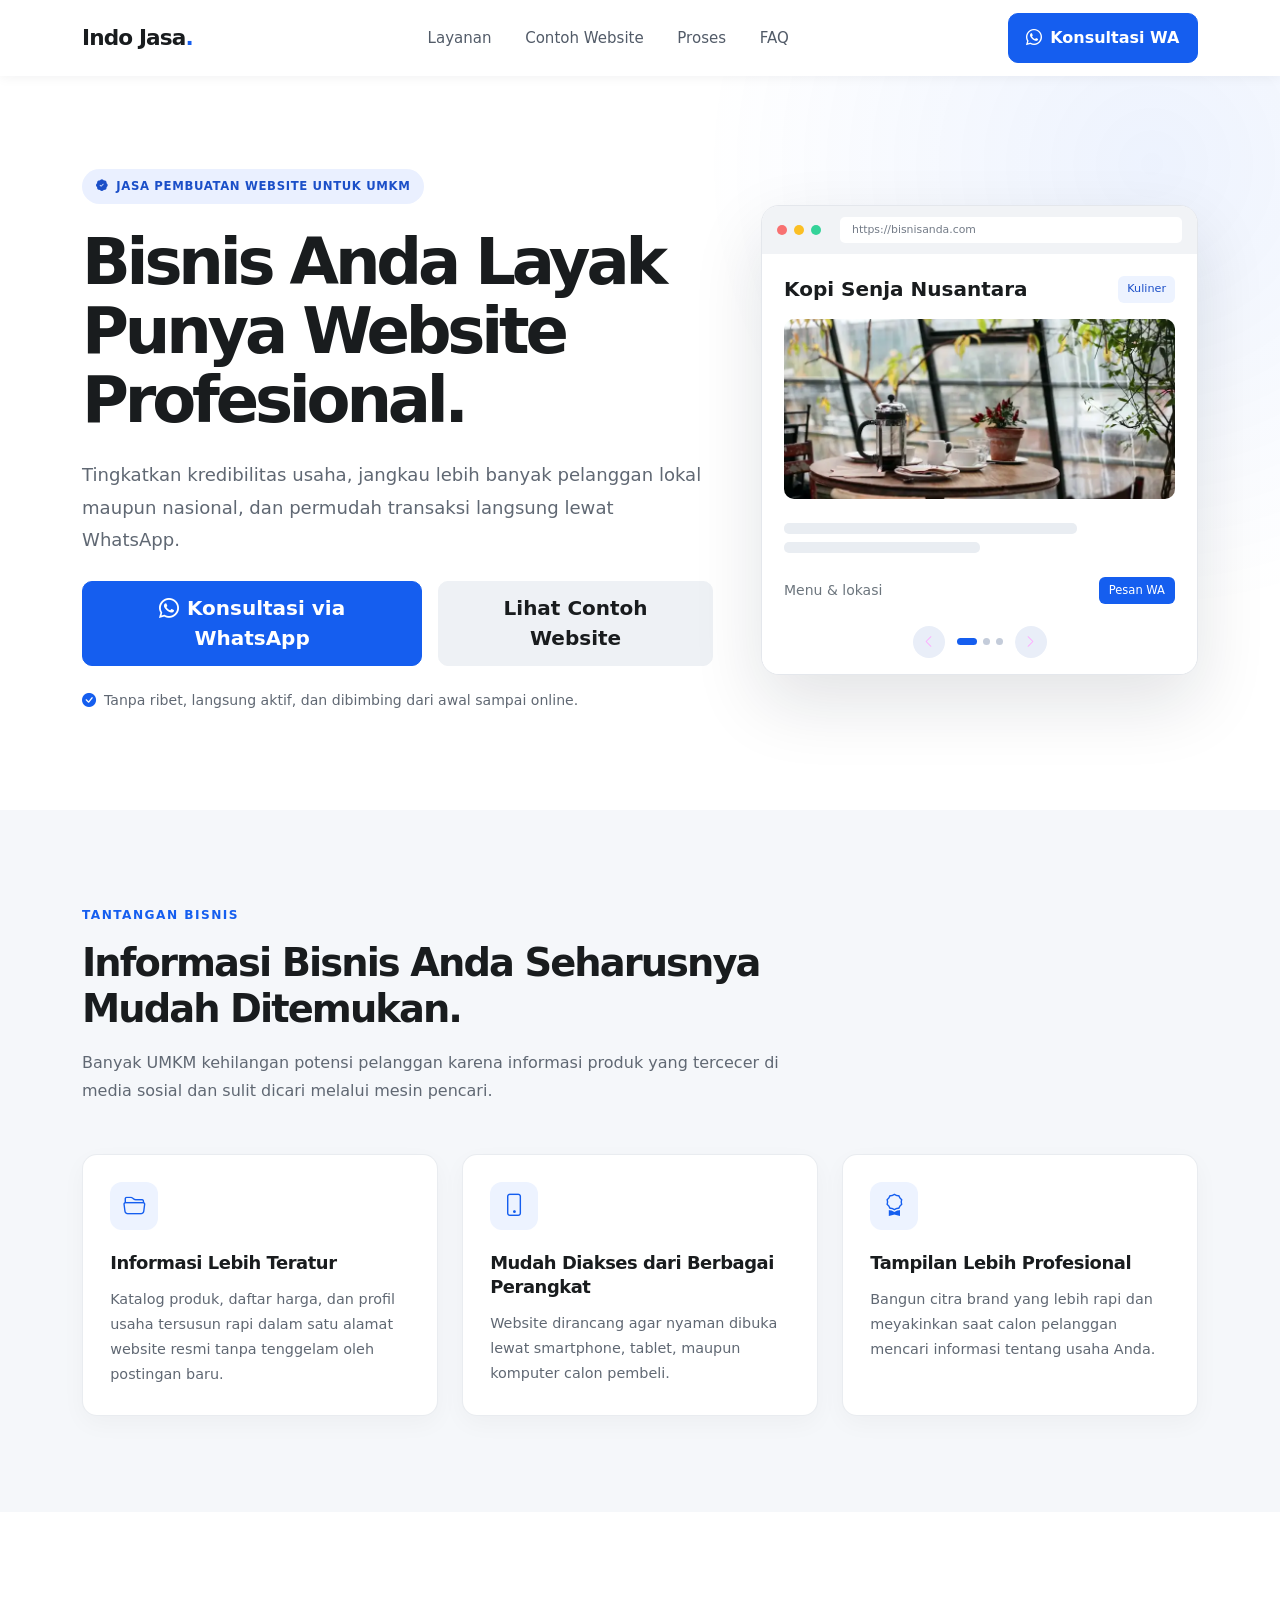
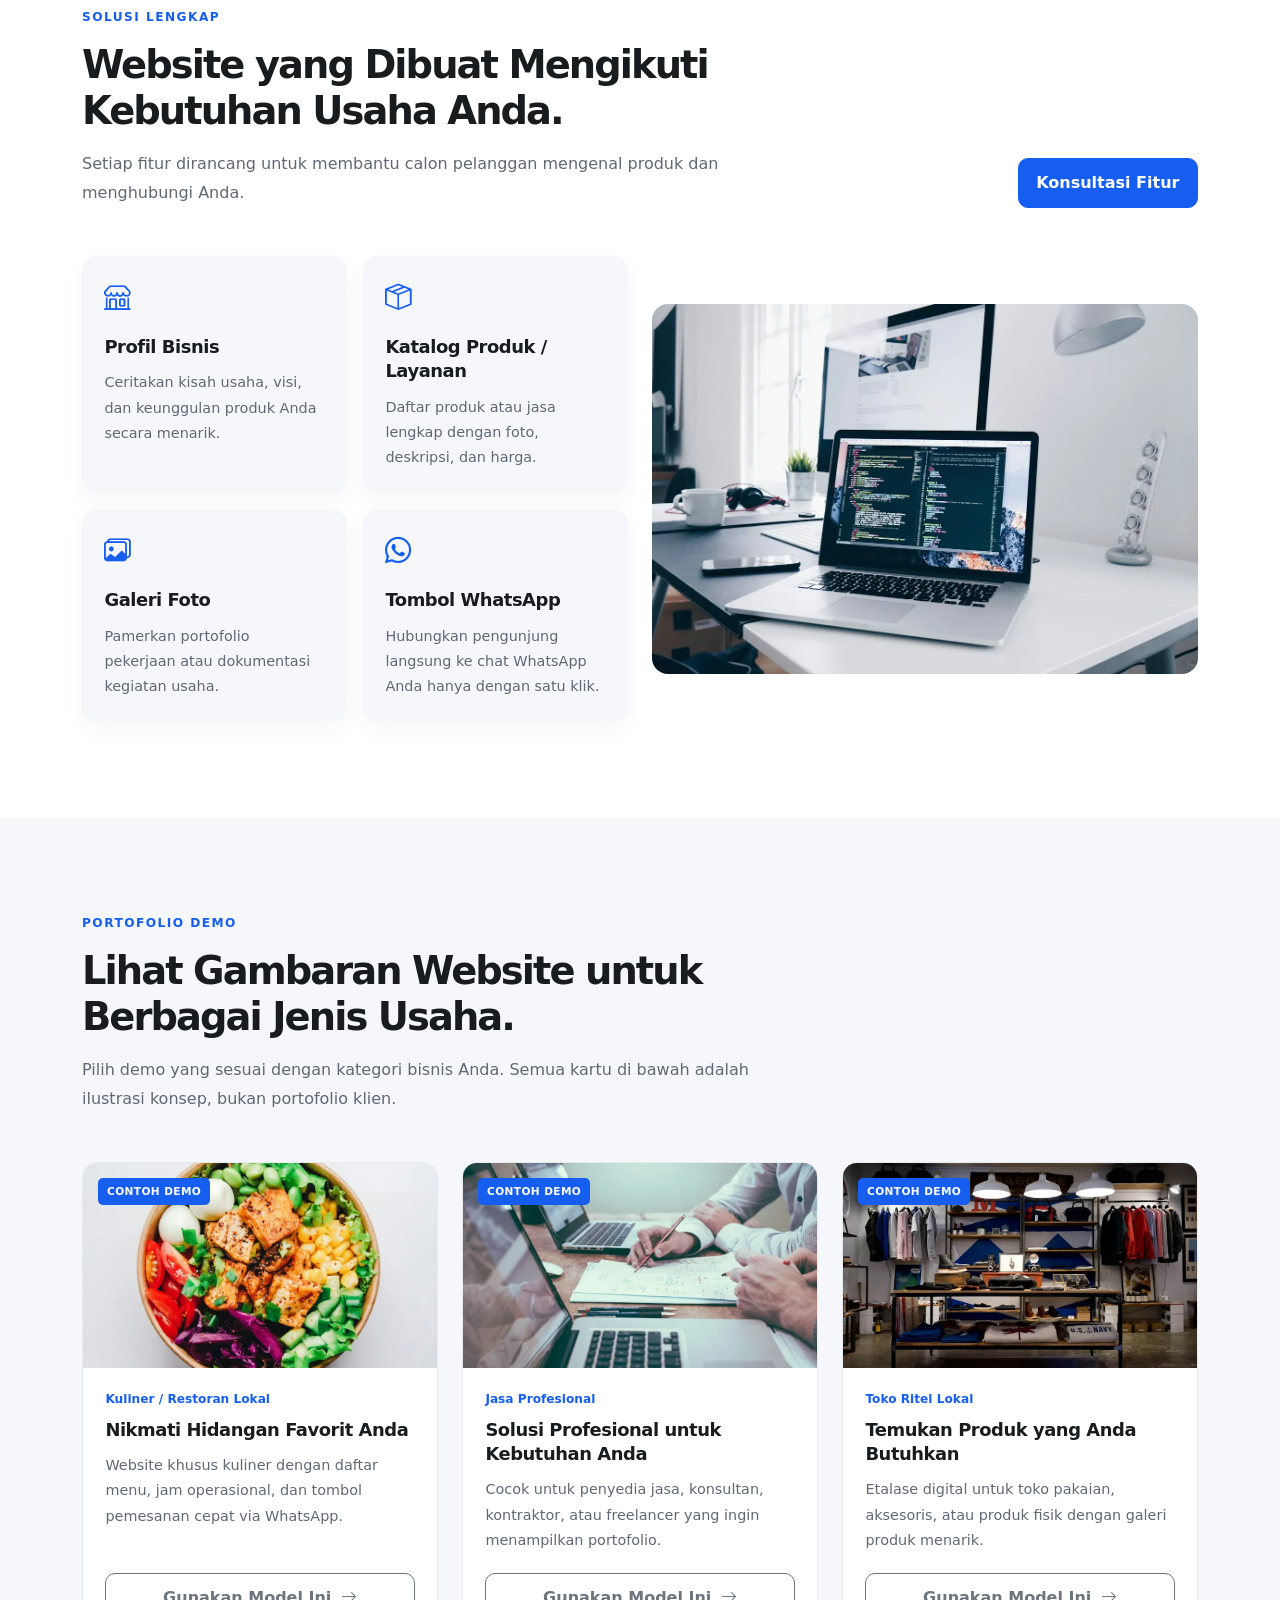
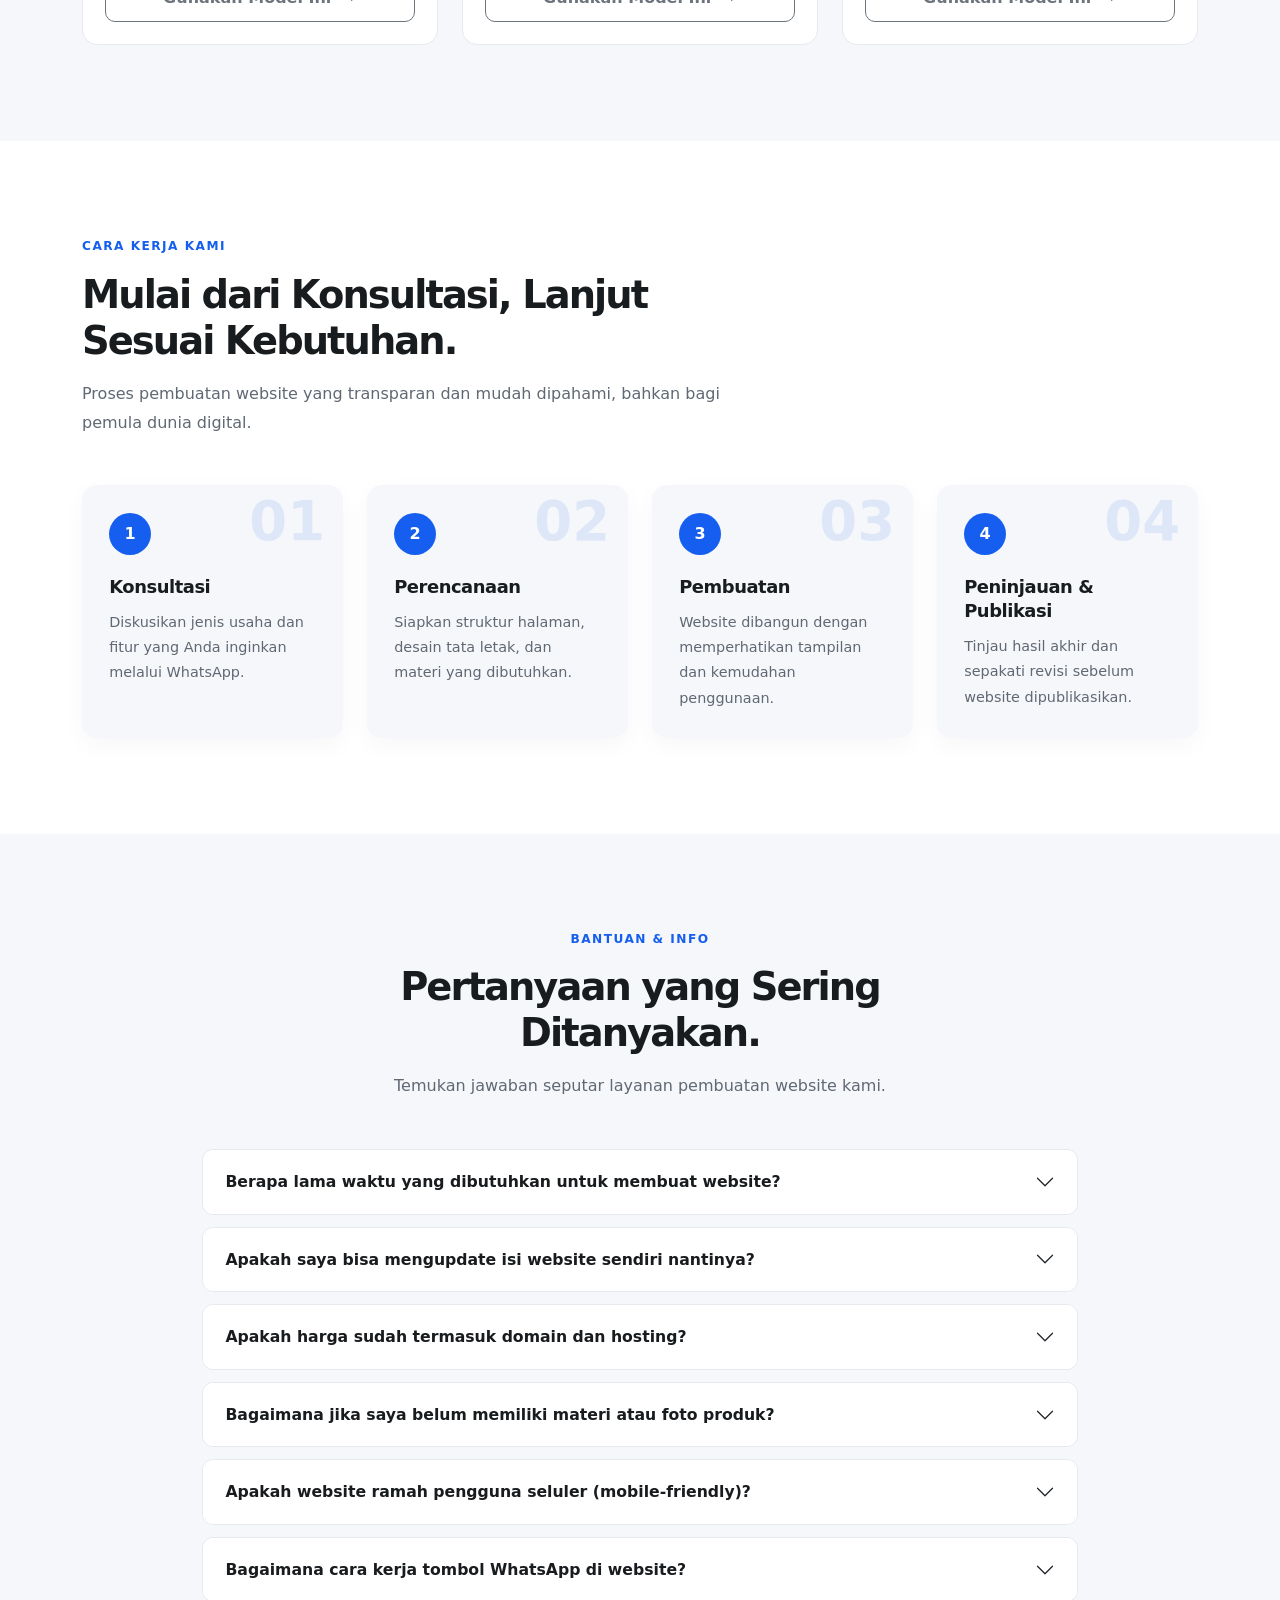
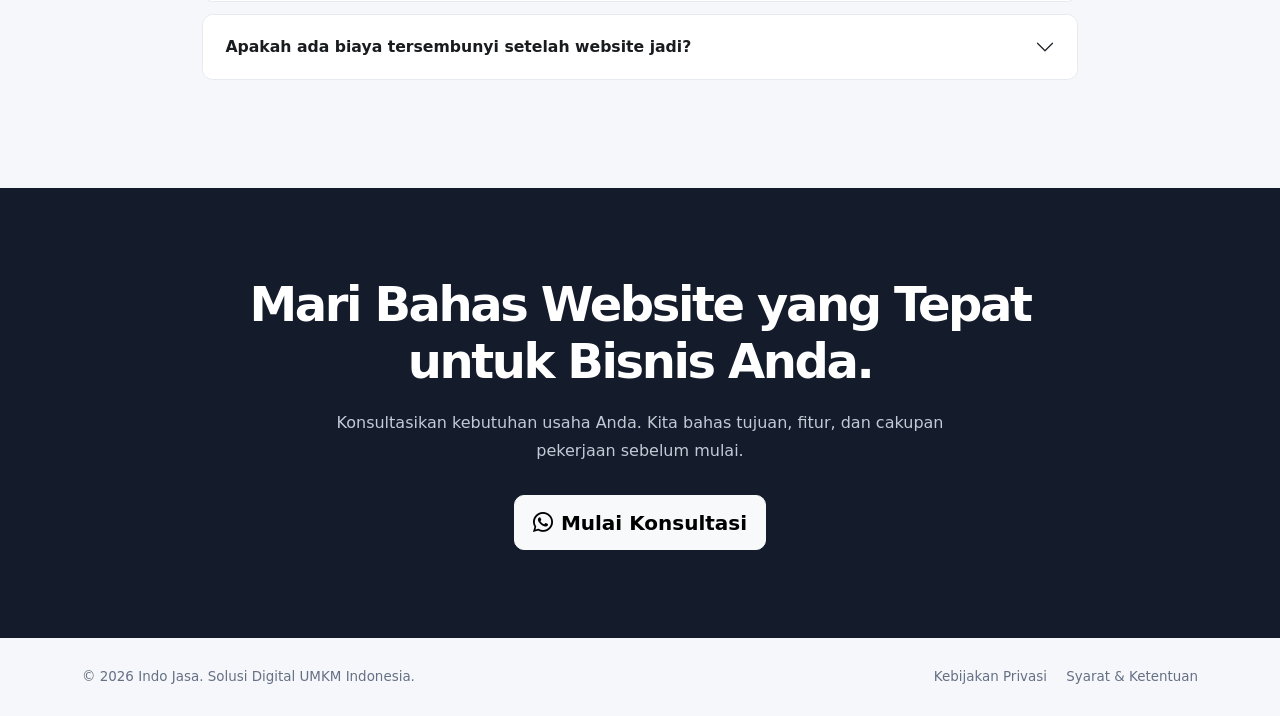
==== commit 9a903332: "Refine critical resource loading" ====
--- a/index.html
+++ b/index.html
@@ -8,8 +8,10 @@
   <meta name="robots" content="index,follow">
   <title>Indo Jasa Website | Website Profesional untuk UMKM</title>
   <link rel="preload" as="image" href="assets/images/hero/hero-coffee.webp" fetchpriority="high">
-  <link href="assets/vendor/bootstrap/bootstrap.min.css" rel="stylesheet">
-  <link href="assets/vendor/bootstrap-icons/bootstrap-icons.min.css" rel="stylesheet">
+  <link rel="preconnect" href="https://cdn.jsdelivr.net" crossorigin>
+  <link href="https://cdn.jsdelivr.net/npm/bootstrap@5.3.3/dist/css/bootstrap.min.css" rel="stylesheet">
+  <link rel="preload" as="style" href="https://cdn.jsdelivr.net/npm/bootstrap-icons@1.11.3/font/bootstrap-icons.min.css" onload="this.onload=null;this.rel='stylesheet'">
+  <noscript><link href="https://cdn.jsdelivr.net/npm/bootstrap-icons@1.11.3/font/bootstrap-icons.min.css" rel="stylesheet"></noscript>
   <link href="assets/css/style.css" rel="stylesheet">
 </head>
 <body>
@@ -178,7 +180,7 @@
     </div>
   </footer>
 
-  <script src="assets/vendor/bootstrap/bootstrap.bundle.min.js"></script>
+  <script src="https://cdn.jsdelivr.net/npm/bootstrap@5.3.3/dist/js/bootstrap.bundle.min.js"></script>
   <script src="assets/js/main.js"></script>
   <script src="assets/js/carousel.js"></script>
   <script src="assets/js/animations.js"></script>
